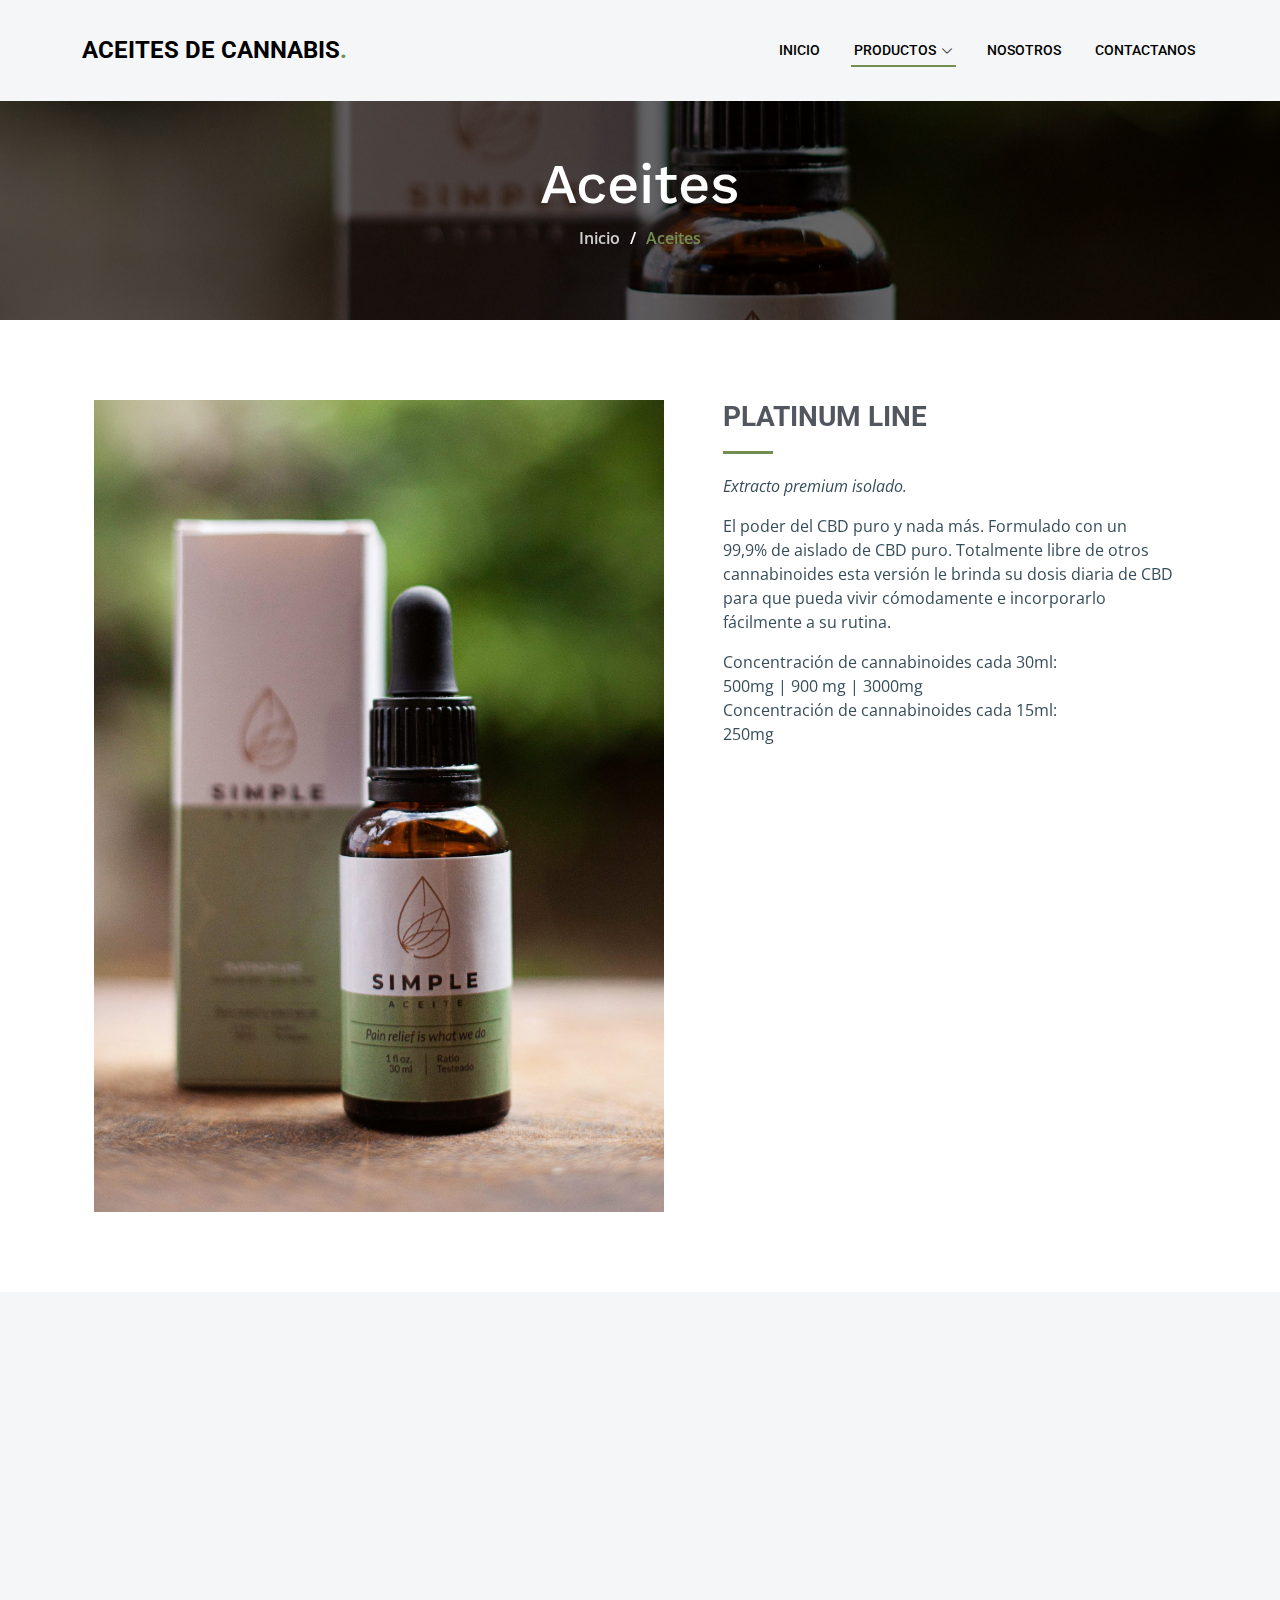
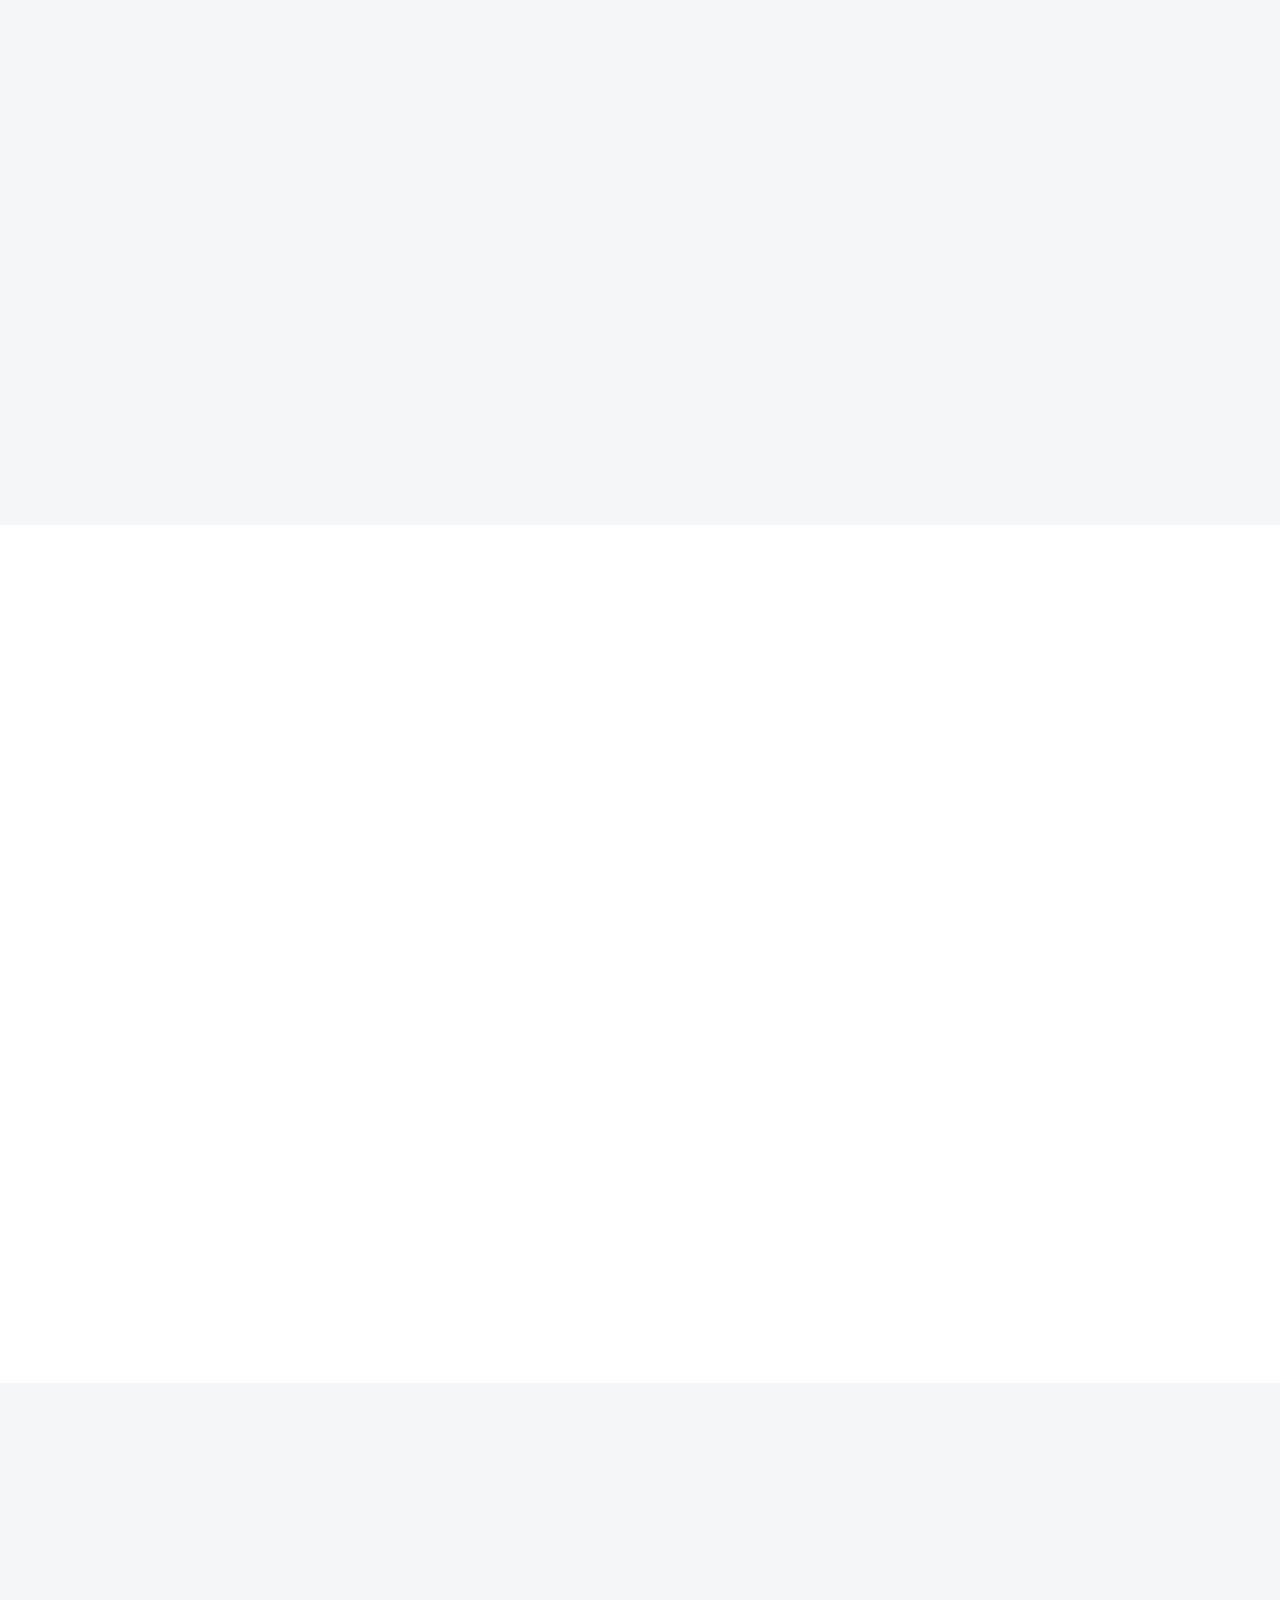
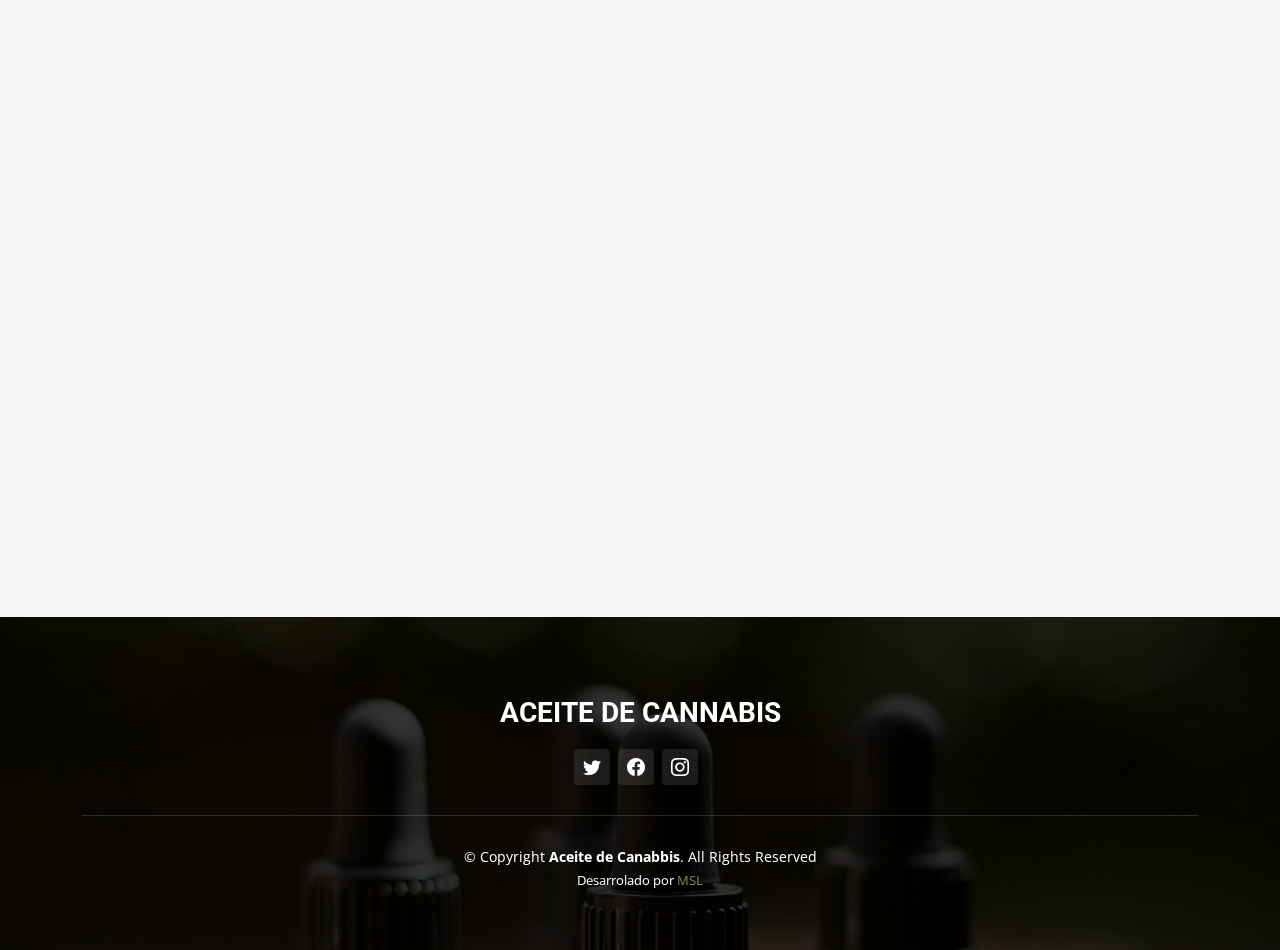
==== aceites.html @ d7fdf550 "3-2" ====
<!DOCTYPE html>
<html lang="en">

<head>
  <meta charset="utf-8">
  <meta content="width=device-width, initial-scale=1.0" name="viewport">

  <title>Productos - Aceites</title>
  <meta content="" name="description">
  <meta content="" name="keywords">

  <!-- Favicons -->
  <link href="assets/img/favicon.png" rel="icon">
  <link href="assets/img/apple-touch-icon.png" rel="apple-touch-icon">

  <!-- Google Fonts -->
  <link rel="preconnect" href="https://fonts.googleapis.com">
  <link rel="preconnect" href="https://fonts.gstatic.com" crossorigin>
  <link
    href="https://fonts.googleapis.com/css2?family=Open+Sans:ital,wght@0,300;0,400;0,500;0,600;0,700;1,300;1,400;1,600;1,700&family=Roboto:ital,wght@0,300;0,400;0,500;0,600;0,700;1,300;1,400;1,500;1,600;1,700&family=Work+Sans:ital,wght@0,300;0,400;0,500;0,600;0,700;1,300;1,400;1,500;1,600;1,700&display=swap"
    rel="stylesheet">

  <!-- Vendor CSS Files -->
  <link href="assets/vendor/bootstrap/css/bootstrap.min.css" rel="stylesheet">
  <link href="assets/vendor/bootstrap-icons/bootstrap-icons.css" rel="stylesheet">
  <link href="assets/vendor/fontawesome-free/css/all.min.css" rel="stylesheet">
  <link href="assets/vendor/aos/aos.css" rel="stylesheet">
  <link href="assets/vendor/glightbox/css/glightbox.min.css" rel="stylesheet">
  <link href="assets/vendor/swiper/swiper-bundle.min.css" rel="stylesheet">

  <!-- Template Main CSS File -->
  <link href="assets/css/main.css" rel="stylesheet">

  <!-- =======================================================
  * Template Name: UpConstruction - v1.3.0
  * Template URL: https://bootstrapmade.com/upconstruction-bootstrap-construction-website-template/
  * Author: BootstrapMade.com
  * License: https://bootstrapmade.com/license/
  ======================================================== -->
</head>

<body>

  <!-- ======= Header ======= -->
  <header id="header" class="header d-flex align-items-center">
    <div class="container-fluid container-xl d-flex align-items-center justify-content-between">

      <a href="index.html" class="logo d-flex align-items-center">
        <!-- Uncomment the line below if you also wish to use an image logo -->
        <!-- <img src="assets/img/logo.png" alt=""> -->
        <h1>ACEITES DE CANNABIS<span>.</span></h1>
      </a>

      <i class="mobile-nav-toggle mobile-nav-show bi bi-list"></i>
      <i class="mobile-nav-toggle mobile-nav-hide d-none bi bi-x"></i>
      <nav id="navbar" class="navbar">
        <ul>
          <li><a href="index.html">Inicio</a></li>
          <li class="dropdown"><a href="#" class="active"><span>Productos</span> <i class="bi bi-chevron-down dropdown-indicator"></i></a>
            <ul>
              <li><a href="aceites.html">Aceites</a></li>            
              <li><a href="balsamos.html">Bálsamos</a></li>
              <li><a href="cremas.html">Cremas</a></li>
              <li><a href="gomitas.html">Gomitas</a></li>
            </ul>
          </li>
          <li><a href="nosotros.html">Nosotros</a></li>
          <li><a href="contactanos.html">Contactanos</a></li>
          
        </ul>
      </nav><!-- .navbar -->

    </div>
  </header><!-- End Header -->

  <main id="main">

    <!-- ======= Breadcrumbs ======= -->
    <div class="breadcrumbs d-flex align-items-center" style="background-image: url('assets/img/productos/silver.jpg');">
      <div class="container position-relative d-flex flex-column align-items-center" data-aos="fade">

        <h2>Aceites</h2>
        <ol>
          <li><a href="index2.html">Inicio</a></li>
          <li>Aceites</li>
        </ol>

      </div>
    </div><!-- End Breadcrumbs -->



    <!-- ======= Alt Services Section ======= -->
    <section id="alt-services" class="alt-services">
      <div class="container" data-aos="fade-up">

        <div class="row justify-content-around gy-4">
          <div class="col-lg-6 img-bg" style="background-image: url(assets/img/productos/platinum.jpg);"
            data-aos="zoom-in" data-aos-delay="100"></div>

          <div class="col-lg-5 d-flex flex-column justify-content-center">
            <h3>PLATINUM LINE</h3>
            <p><i>Extracto premium isolado.</i></p>
            <p>El poder del CBD puro y nada más.
              Formulado con un 99,9% de aislado de CBD
              puro. Totalmente libre de otros cannabinoides
              esta versión le brinda su dosis diaria de CBD
              para que pueda vivir cómodamente e
              incorporarlo fácilmente a su rutina.</p>
            <p class="">Concentración de cannabinoides cada 30ml: <br>
              500mg | 900 mg | 3000mg <br>
              Concentración de cannabinoides cada 15ml: <br>
              250mg</p>

            <div class="icon-box d-flex position-relative" data-aos="fade-up" data-aos-delay="100">
              <i class="fa-solid fa-check"></i>
              <div>
                <h4 class="pt-3">Ayuda a tratar epilepsia refractaria.</h4>
              </div>
            </div><!-- End Icon Box -->

            <div class="icon-box d-flex position-relative" data-aos="fade-up" data-aos-delay="100">
              <i class="fa-solid fa-check"></i>
              <div>
                <h4 class="pt-3">Anticonvulsivo.</h4>
              </div>
            </div><!-- End Icon Box -->

            <div class="icon-box d-flex position-relative" data-aos="fade-up" data-aos-delay="100">
              <i class="fa-solid fa-check"></i>
              <div>
                <h4 class="pt-3">Alivia estrés / ansiedad.</h4>
              </div>
            </div><!-- End Icon Box -->

            <div class="icon-box d-flex position-relative" data-aos="fade-up" data-aos-delay="100">
              <i class="fa-solid fa-check"></i>
              <div>
                <h4 class="pt-3">Antiinflamatorio.</h4>
              </div>
            </div><!-- End Icon Box -->

            <div class="icon-box d-flex position-relative" data-aos="fade-up" data-aos-delay="100">
              <i class="fa-solid fa-check"></i>
              <div>
                <h4 class="pt-3">Estabiliza ciclos de sueño saludable.</h4>
              </div>
            </div><!-- End Icon Box -->

          </div>
        </div>

      </div>
    </section>
    <!-- End Alt Services Section -->


    <!-- ======= Alt Services Section 2 ======= -->
    <section id="alt-services-2" class="alt-services section-bg">
      <div class="container" data-aos="fade-up">

        <div class="row justify-content-around gy-4">
          <div class="col-lg-5 d-flex flex-column justify-content-center">
            <h3>SILVER LINE</h3>
            <p><i>Full Spectrum.</i></p>
            <p>Una mezcla de terpenos y cannabinoides
              que juntos, logran un efecto calmante
              y equilibrado tanto para el cuerpo
              como para la mente.</p>

            <p>
              Concentración de cannabinoides cada 30ml: <br>
              500mg | 900mg <br>
              Concentración de cannabinoides cada 15ml: <br>
              250mg
            </p>

            <div class="icon-box d-flex position-relative" data-aos="fade-up" data-aos-delay="100">
              <i class="fa-solid fa-check"></i>
              <div>
                <h4 class="pt-3">Alivia estrés/ansiedad.</h4>
              </div>
            </div><!-- End Icon Box -->

            <div class="icon-box d-flex position-relative" data-aos="fade-up" data-aos-delay="100">
              <i class="fa-solid fa-check"></i>
              <div>
                <h4 class="pt-3">Alivia dolencias menores.</h4>
              </div>
            </div><!-- End Icon Box -->

            <div class="icon-box d-flex position-relative" data-aos="fade-up" data-aos-delay="100">
              <i class="fa-solid fa-check"></i>
              <div>
                <h4 class="pt-3">Antiinflamatorio.</h4>
              </div>
            </div><!-- End Icon Box -->

            <div class="icon-box d-flex position-relative" data-aos="fade-up" data-aos-delay="100">
              <i class="fa-solid fa-check"></i>
              <div>
                <h4 class="pt-3">Regulariza ciclos de sueño.</h4>
              </div>
            </div><!-- End Icon Box -->
          </div>
          <div class="col-lg-6 img-bg" style="background-image: url(assets/img/productos/silver.jpg);"
            data-aos="zoom-in" data-aos-delay="100"></div>
        </div>

      </div>
    </section><!-- End Alt Services Section 2 -->

        <!-- ======= Alt Services Section 3 ======= -->
        <section id="alt-services" class="alt-services">
          <div class="container" data-aos="fade-up">
    
            <div class="row justify-content-around gy-4">
              <div class="col-lg-6 img-bg" style="background-image: url(assets/img/productos/golden.jpg);"
                data-aos="zoom-in" data-aos-delay="100"></div>
    
              <div class="col-lg-5 d-flex flex-column justify-content-center">
                <h3>GOLDEN LINE</h3>
                <p><i>Full Spectrum - Efecto séquito.</i></p>
                <p>Es la combinación perfecta de fitocannabinoides,
                  terpenos y flavonoides obtenidos de los mejores
                  especímenes de nuestra colección de plantas.
                  El efecto séquito es excelente para tratar
                  el más amplio espectro de patologías</p>
                <p class="">Concentración de cannabinoides cada 30ml: <br>
                  500mg | 900mg <br>
                  Concentración de cannabinoides cada 15ml: <br>
                  250mg </p>
    
                <div class="icon-box d-flex position-relative" data-aos="fade-up" data-aos-delay="100">
                  <i class="fa-solid fa-check"></i>
                  <div>
                    <h4 class="pt-3">Colabora con la salud del sistema nervioso.</h4>
                  </div>
                </div><!-- End Icon Box -->
    
                <div class="icon-box d-flex position-relative" data-aos="fade-up" data-aos-delay="100">
                  <i class="fa-solid fa-check"></i>
                  <div>
                    <h4 class="pt-3">Concilia y perpetua el sueño.</h4>
                  </div>
                </div><!-- End Icon Box -->
    
                <div class="icon-box d-flex position-relative" data-aos="fade-up" data-aos-delay="100">
                  <i class="fa-solid fa-check"></i>
                  <div>
                    <h4 class="pt-3">Alivia dolores intensos/fibromialgia.</h4>
                  </div>
                </div><!-- End Icon Box -->
    
                <div class="icon-box d-flex position-relative" data-aos="fade-up" data-aos-delay="100">
                  <i class="fa-solid fa-check"></i>
                  <div>
                    <h4 class="pt-3">Estimula el bienestar general.</h4>
                  </div>
                </div><!-- End Icon Box -->
        
              </div>
            </div>
    
          </div>
        </section>
        <!-- End Alt Services Section 3 -->

           <!-- ======= Alt Services Section 4 ======= -->
    <section id="alt-services-2" class="alt-services section-bg">
      <div class="container" data-aos="fade-up">

        <div class="row justify-content-around gy-4">
          <div class="col-lg-5 d-flex flex-column justify-content-center">
            <h3>GREEN LINE</h3>
            <p><i>Full Spectrum.</i></p>
            <p>Una mezcla de terpenos y cannabinoides
              que juntos, logran un efecto calmante
              y equilibrado tanto para el cuerpo
              como para la mente.</p>

            <p>
              Concentración de cannabinoides cada 30ml: <br>
              500mg | 900mg <br>
              Concentración de cannabinoides cada 15ml: <br>
              250mg 
            </p>

            <div class="icon-box d-flex position-relative" data-aos="fade-up" data-aos-delay="100">
              <i class="fa-solid fa-check"></i>
              <div>
                <h4 class="pt-3">Alivia dolores intensos/fibromialgia.</h4>
              </div>
            </div><!-- End Icon Box -->

            <div class="icon-box d-flex position-relative" data-aos="fade-up" data-aos-delay="100">
              <i class="fa-solid fa-check"></i>
              <div>
                <h4 class="pt-3">Ayuda a conciliar el sueño.</h4>
              </div>
            </div><!-- End Icon Box -->

            <div class="icon-box d-flex position-relative" data-aos="fade-up" data-aos-delay="100">
              <i class="fa-solid fa-check"></i>
              <div>
                <h4 class="pt-3">Estimula el apetito.</h4>
              </div>
            </div><!-- End Icon Box -->

            <div class="icon-box d-flex position-relative" data-aos="fade-up" data-aos-delay="100">
              <i class="fa-solid fa-check"></i>
              <div>
                <h4 class="pt-3">Combate las náuseas.</h4>
              </div>
            </div><!-- End Icon Box -->
          </div>
          <div class="col-lg-6 img-bg" style="background-image: url(assets/img/productos/silver.jpg);"
            data-aos="zoom-in" data-aos-delay="100"></div>
        </div>

      </div>
    </section><!-- End Alt Services Section 2 -->




  </main><!-- End #main -->

  <!-- ======= Footer ======= -->
  <footer id="footer" class="footer">

    <div class="footer-content position-relative">
      <div class="container">
        <div class="row">
            <div class="col-lg-4 col-md-6"></div>
            
          <div class="col-lg-4 col-md-6">
            <div class="footer-info text-center">
              <h3>ACEITE DE CANNABIS</h3>
              <div class="social-links d-flex mt-3 justify-content-center">
                <a href="#" class="d-flex align-items-center justify-content-center"><i class="bi bi-twitter"></i></a>
                <a href="#" class="d-flex align-items-center justify-content-center"><i class="bi bi-facebook"></i></a>
                <a href="#" class="d-flex align-items-center justify-content-center"><i class="bi bi-instagram"></i></a>
              </div>
            </div>
          </div><!-- End footer info column-->
            <div class="col-lg-4 col-md-6"></div>
        </div>
      </div>
    </div>

    <div class="footer-legal text-center position-relative">
      <div class="container">
        <div class="copyright">
          &copy; Copyright <strong><span>Aceite de Canabbis</span></strong>. All Rights Reserved
        </div>
        <div class="credits">
          Desarrolado por <a href="">MSL</a>
        </div>
      </div>
    </div>

  </footer>
  <!-- End Footer -->

  <a href="#" class="scroll-top d-flex align-items-center justify-content-center"><i
      class="bi bi-arrow-up-short"></i></a>

  <div id="preloader"></div>

  <!-- Vendor JS Files -->
  <script src="assets/vendor/bootstrap/js/bootstrap.bundle.min.js"></script>
  <script src="assets/vendor/aos/aos.js"></script>
  <script src="assets/vendor/glightbox/js/glightbox.min.js"></script>
  <script src="assets/vendor/isotope-layout/isotope.pkgd.min.js"></script>
  <script src="assets/vendor/swiper/swiper-bundle.min.js"></script>
  <script src="assets/vendor/purecounter/purecounter_vanilla.js"></script>
  <script src="assets/vendor/php-email-form/validate.js"></script>

  <!-- Template Main JS File -->
  <script src="assets/js/main.js"></script>

</body>

</html>
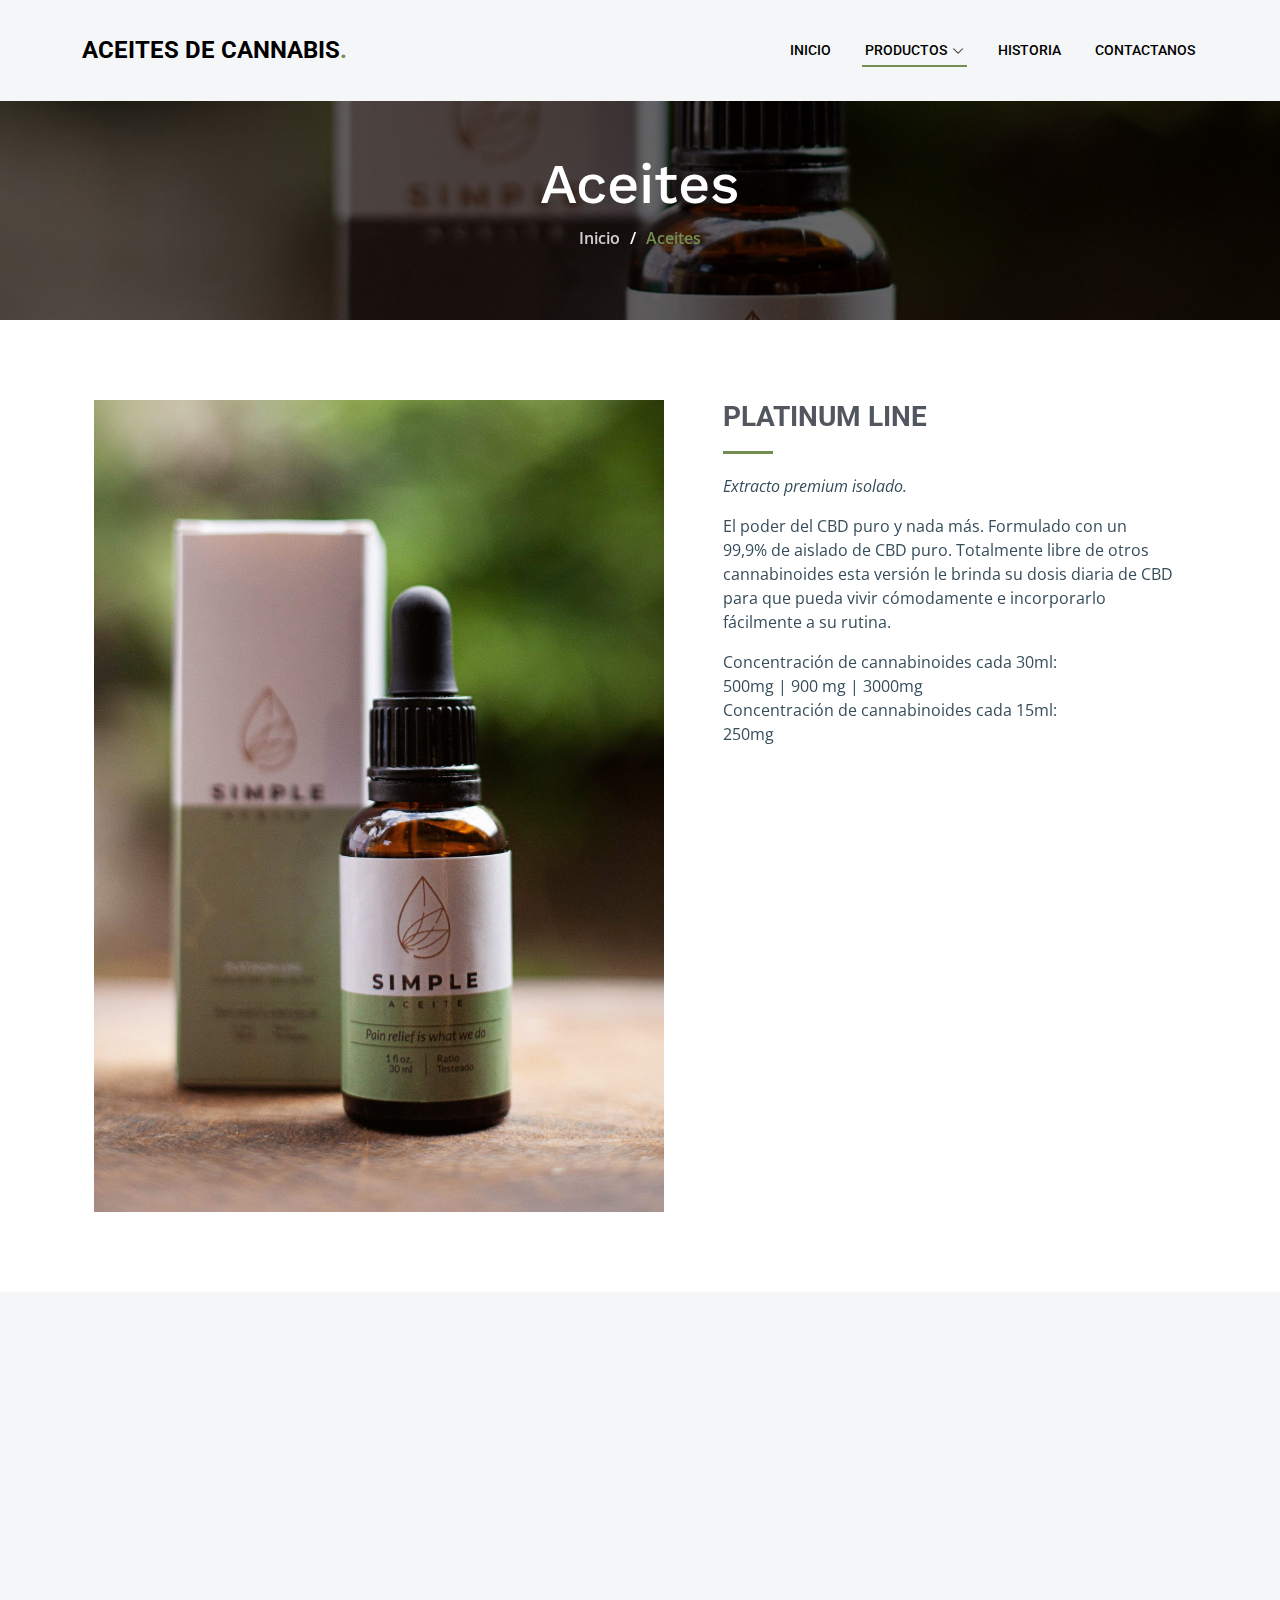
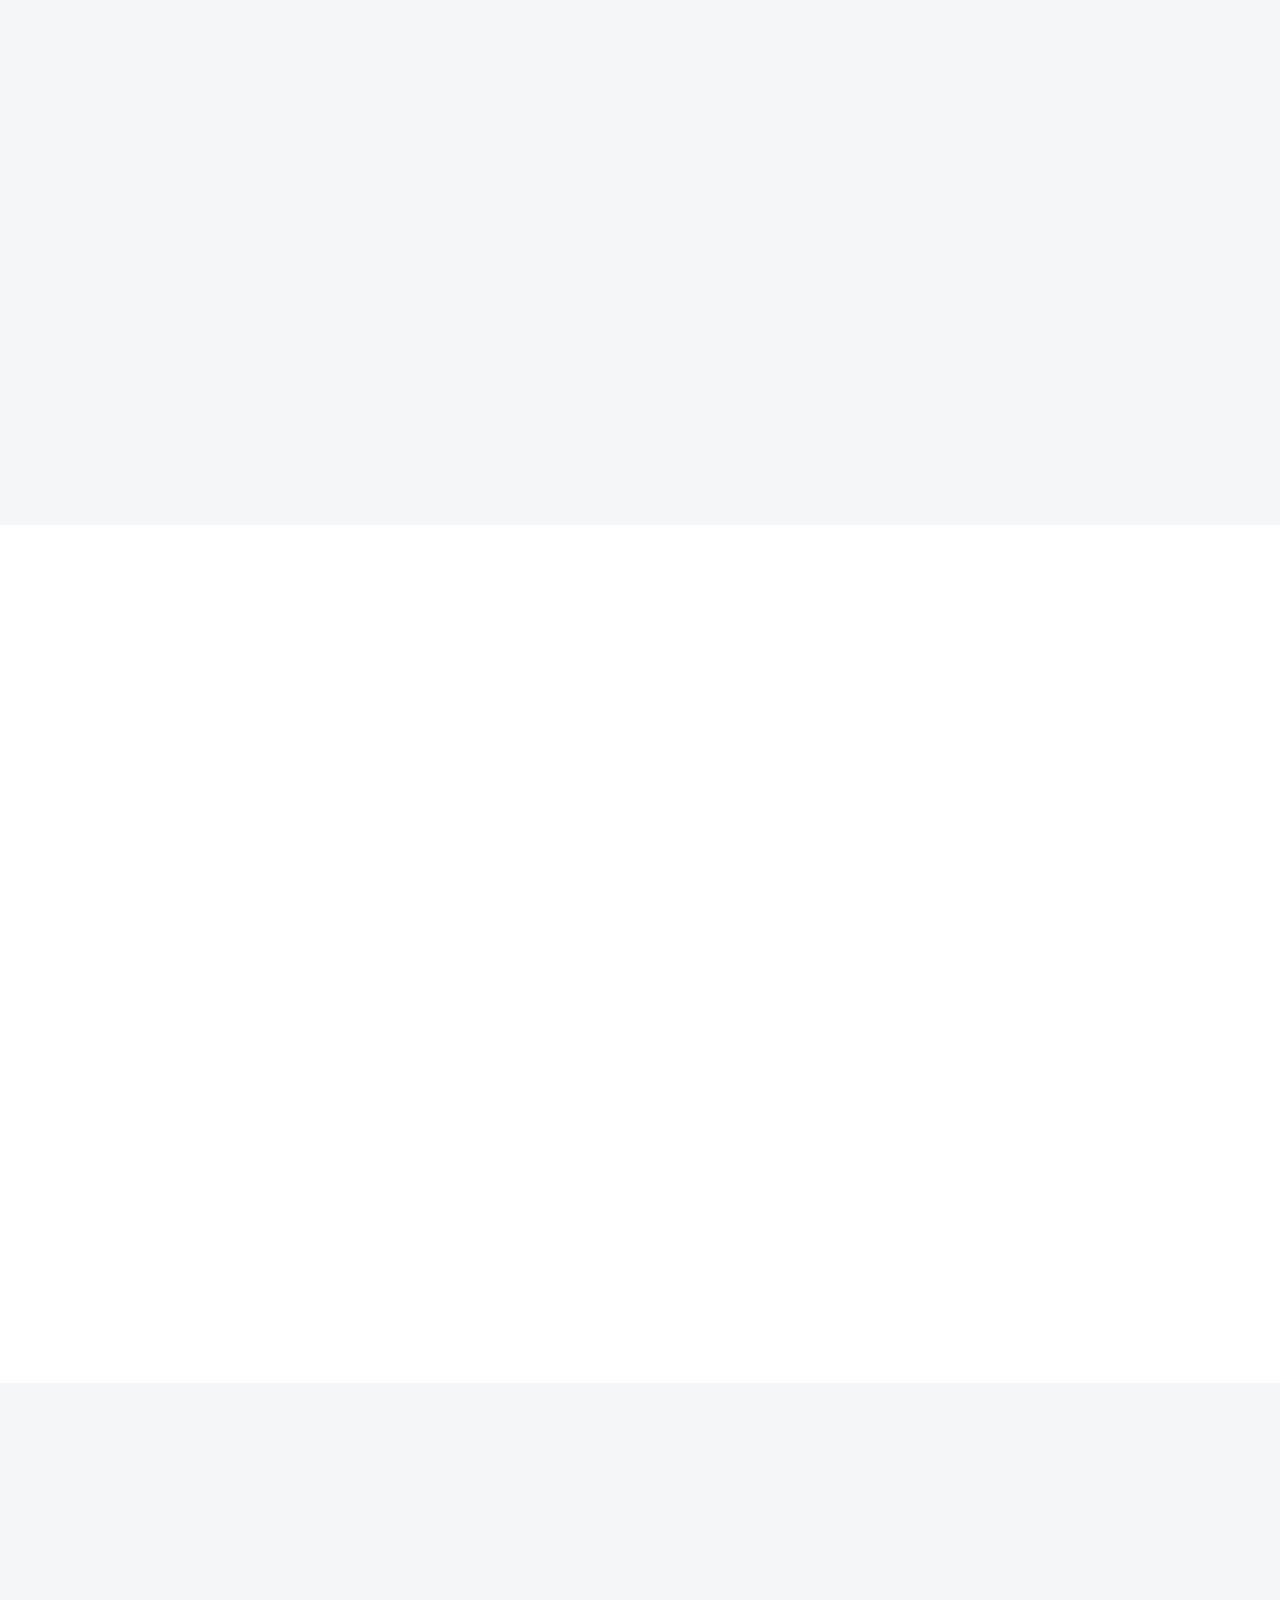
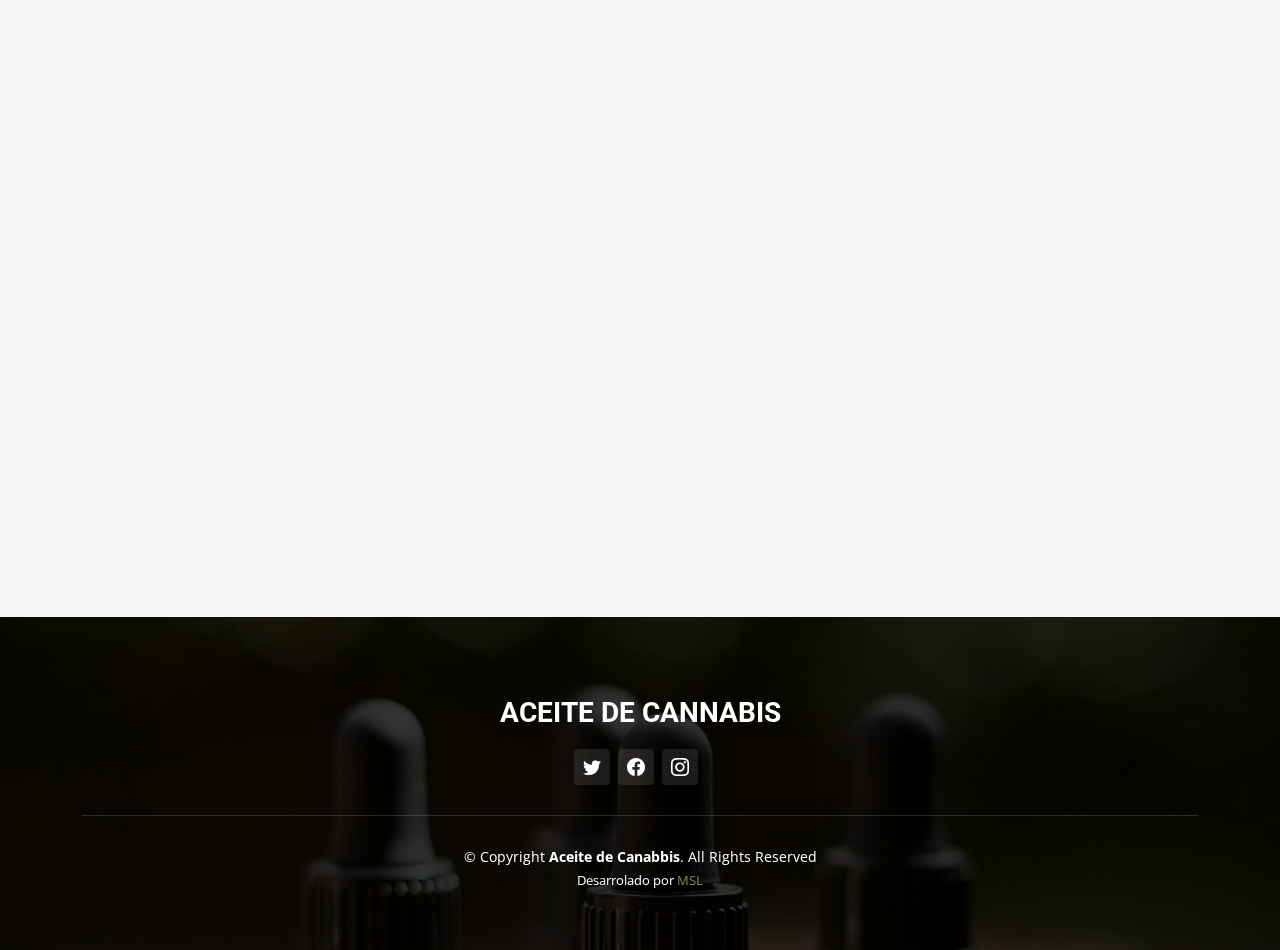
==== commit be17a32a: "f" ====
--- a/aceites.html
+++ b/aceites.html
@@ -64,7 +64,7 @@
               <li><a href="gomitas.html">Gomitas</a></li>
             </ul>
           </li>
-          <li><a href="nosotros.html">Nosotros</a></li>
+          <li><a href="historia.html">Historia</a></li>
           <li><a href="contactanos.html">Contactanos</a></li>
           
         </ul>
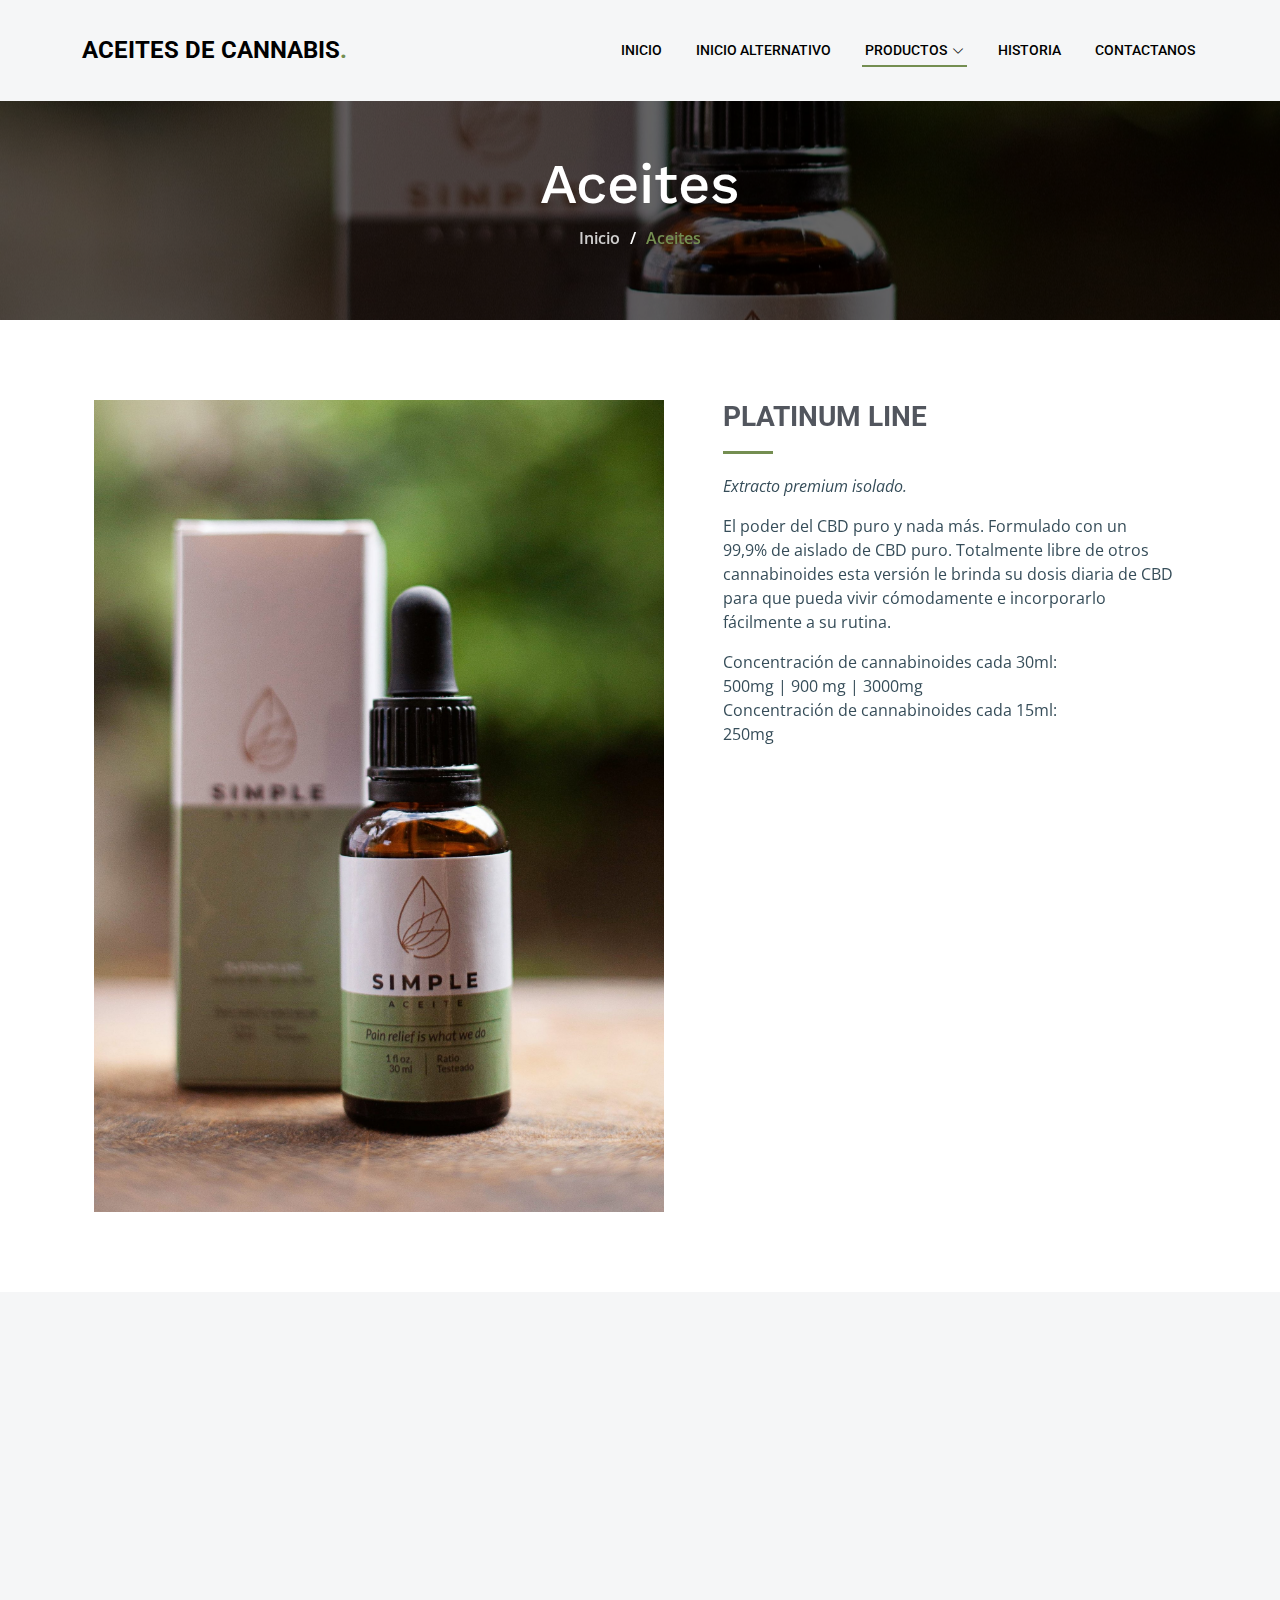
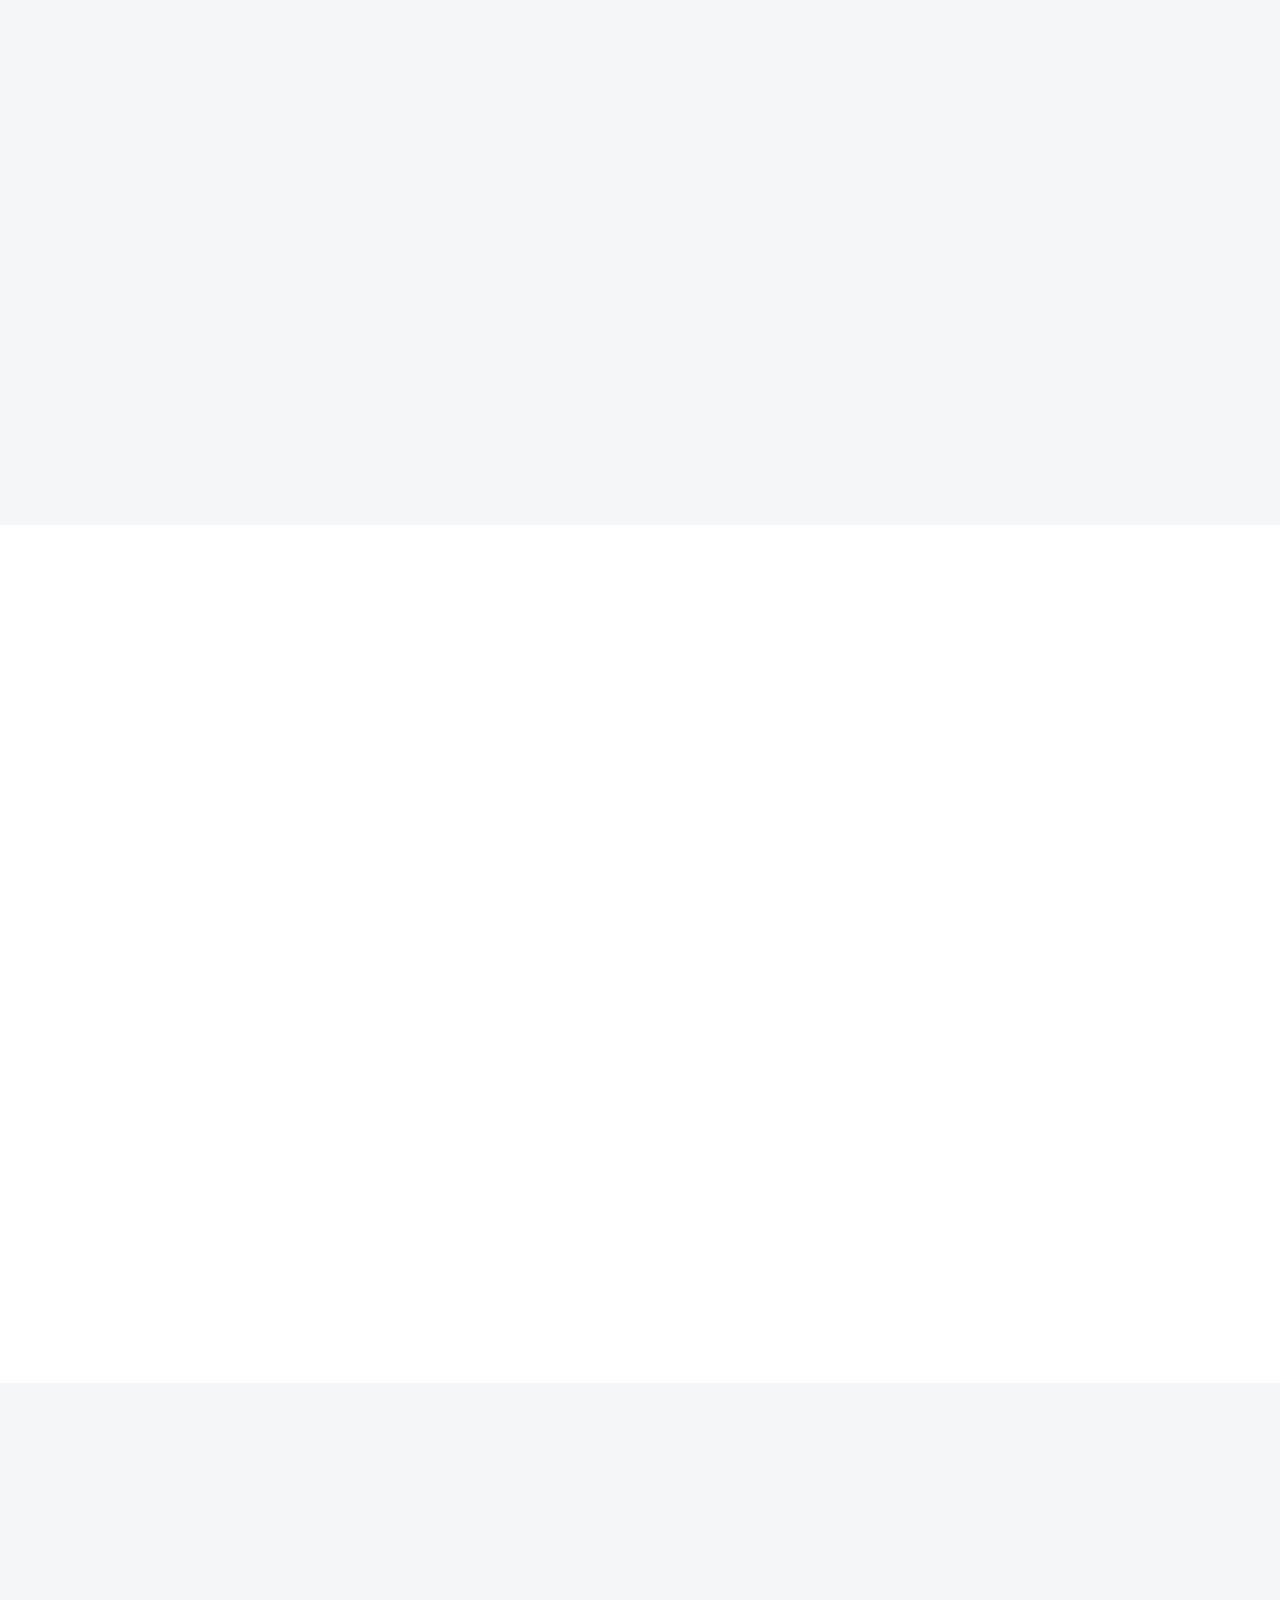
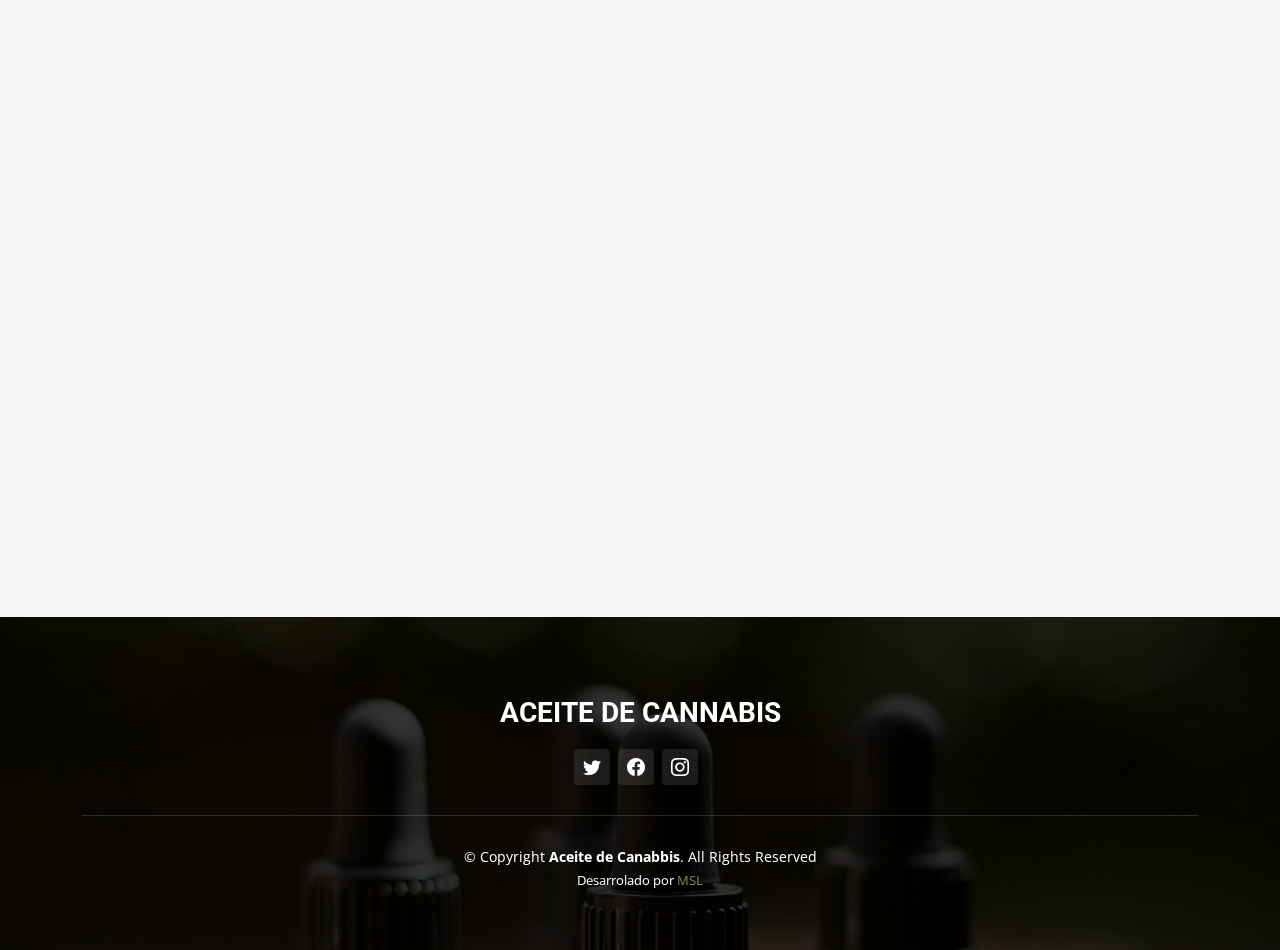
==== commit 0b05f6ed: "f" ====
--- a/aceites.html
+++ b/aceites.html
@@ -56,6 +56,7 @@
       <nav id="navbar" class="navbar">
         <ul>
           <li><a href="index.html">Inicio</a></li>
+          <li><a href="index2.html">Inicio Alternativo</a></li>
           <li class="dropdown"><a href="#" class="active"><span>Productos</span> <i class="bi bi-chevron-down dropdown-indicator"></i></a>
             <ul>
               <li><a href="aceites.html">Aceites</a></li>            
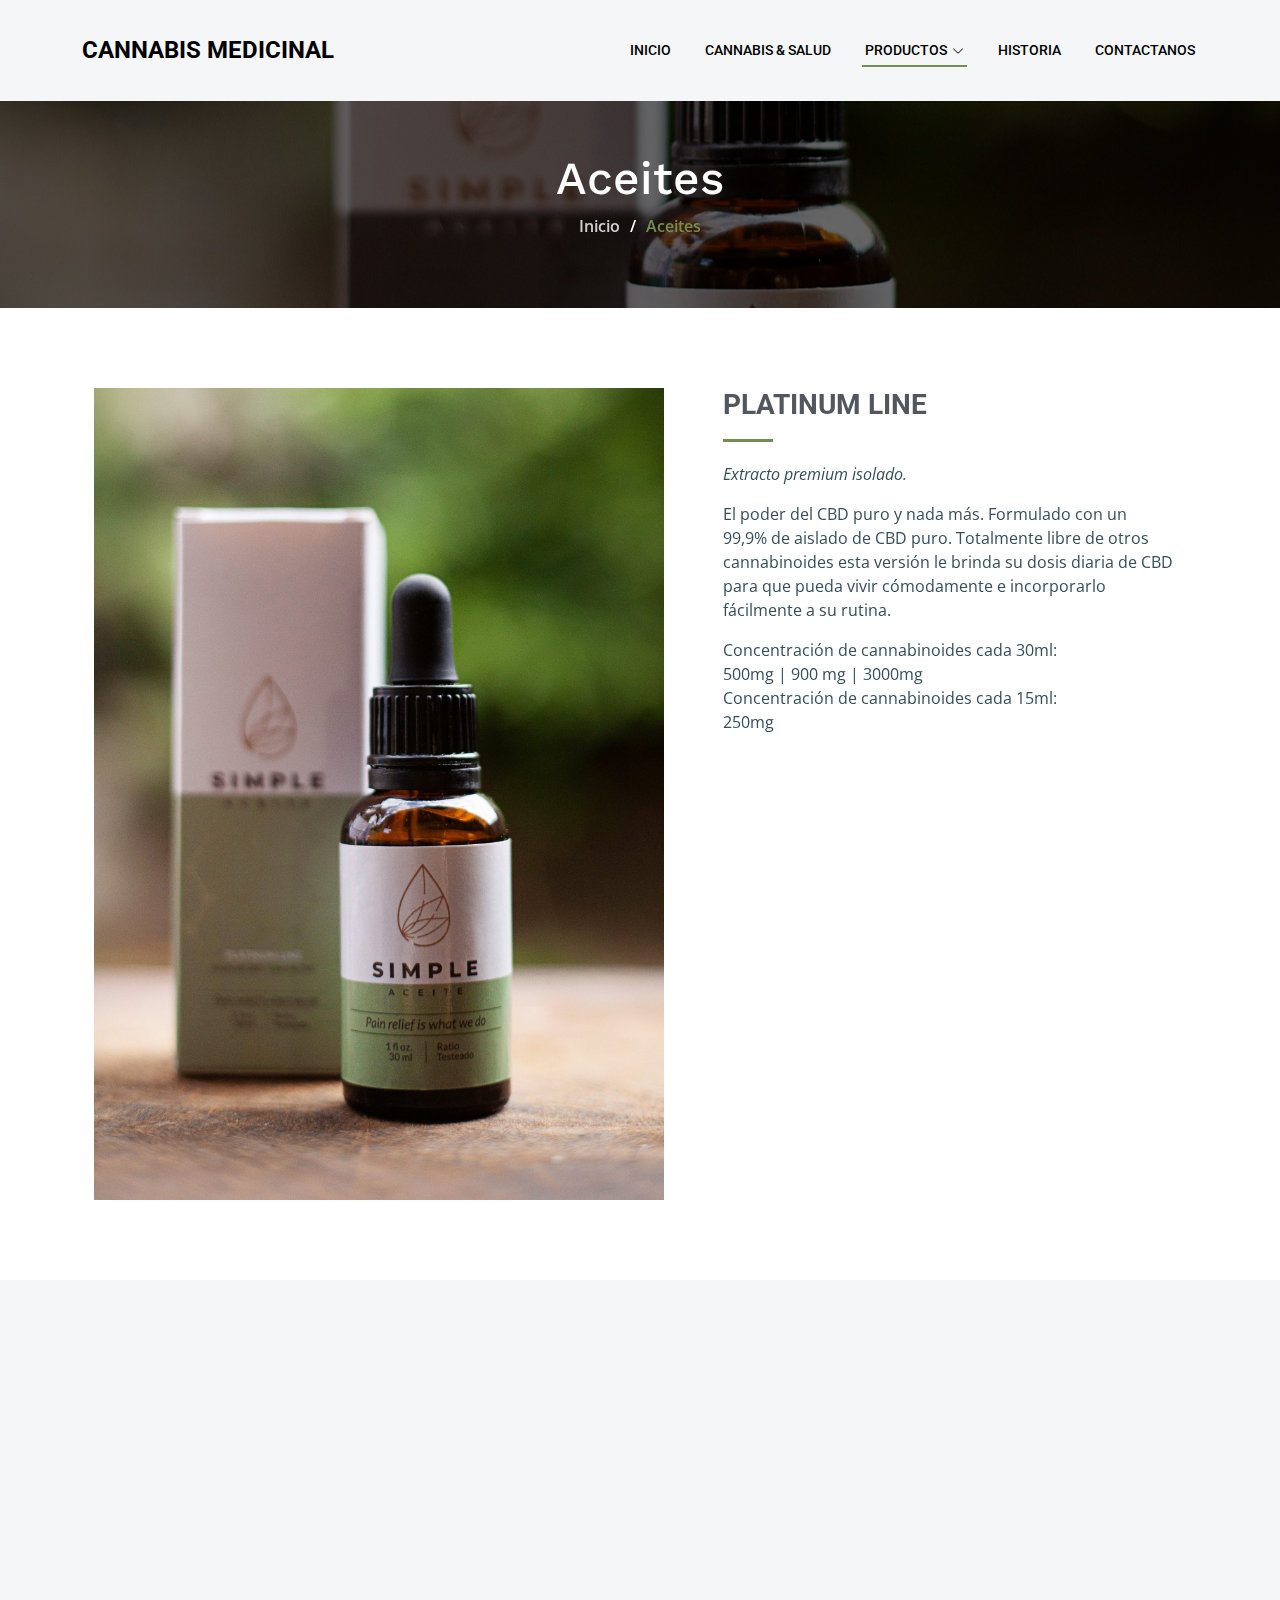
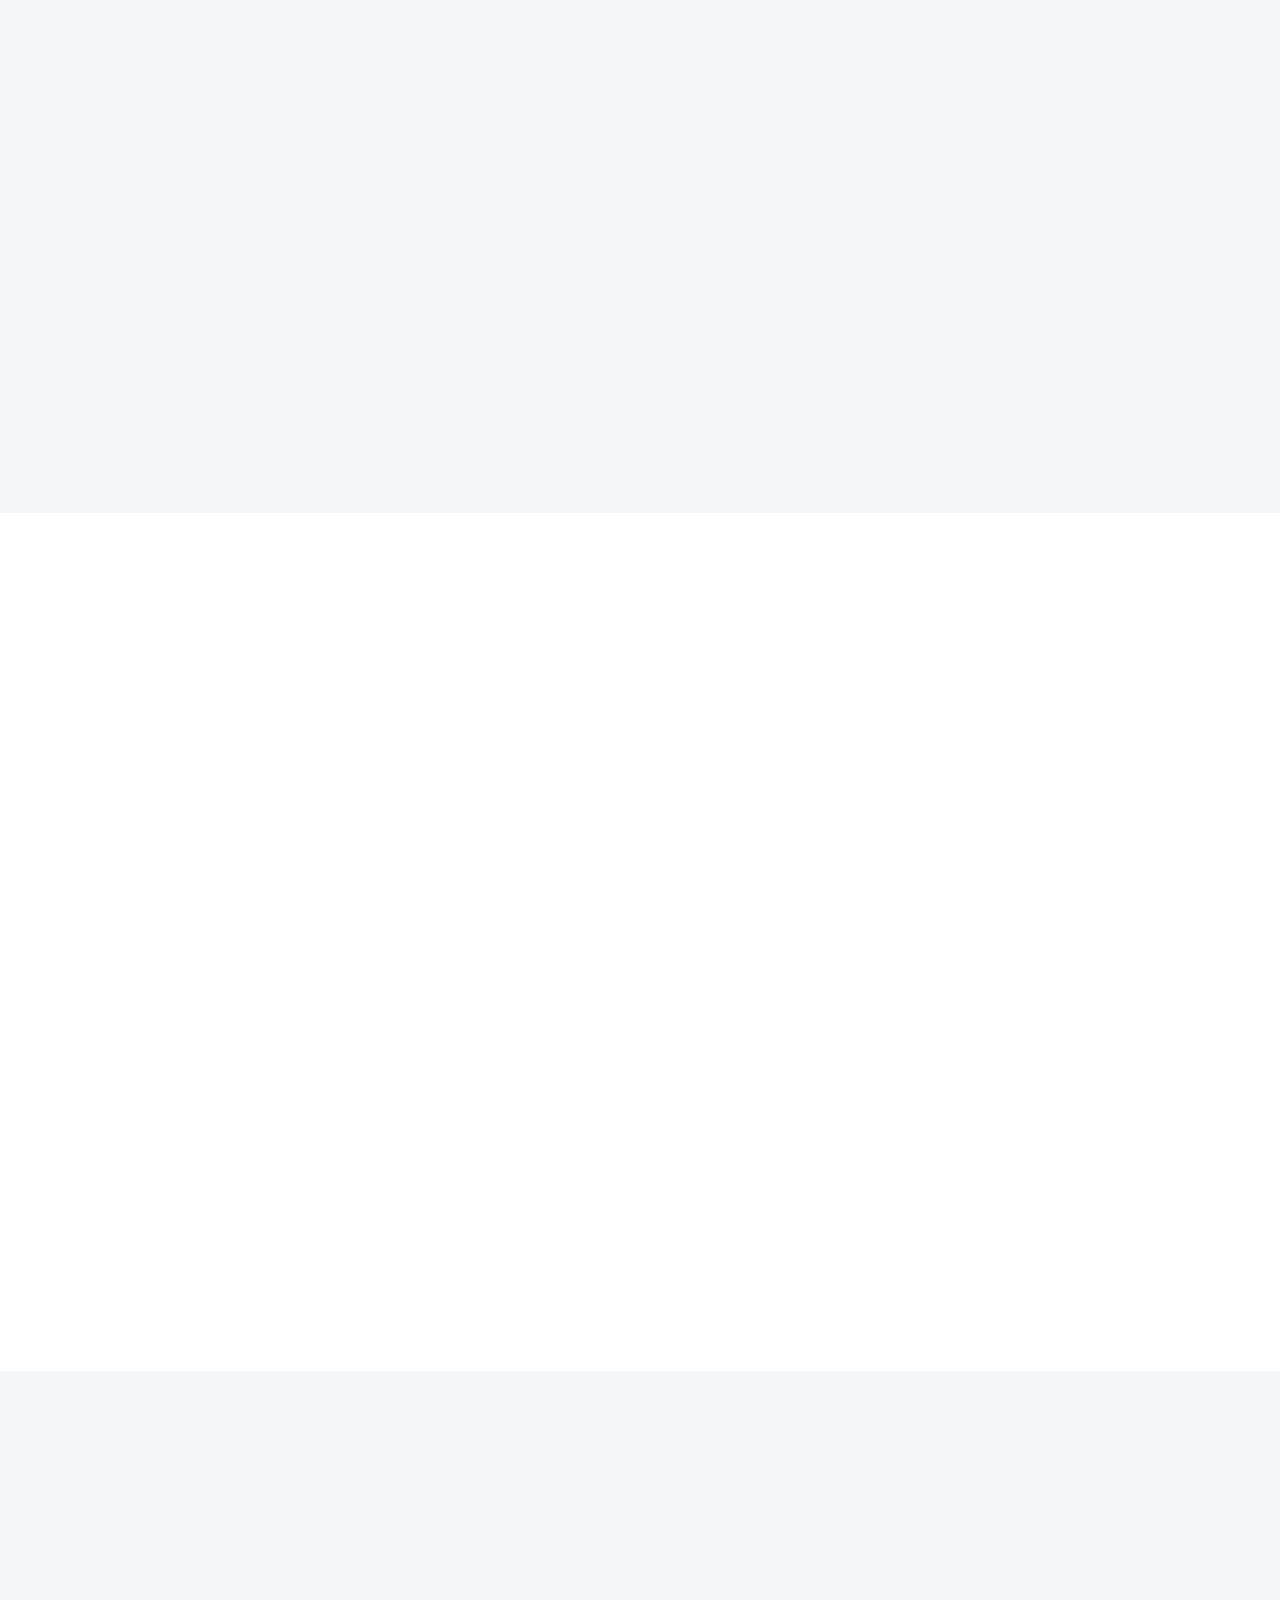
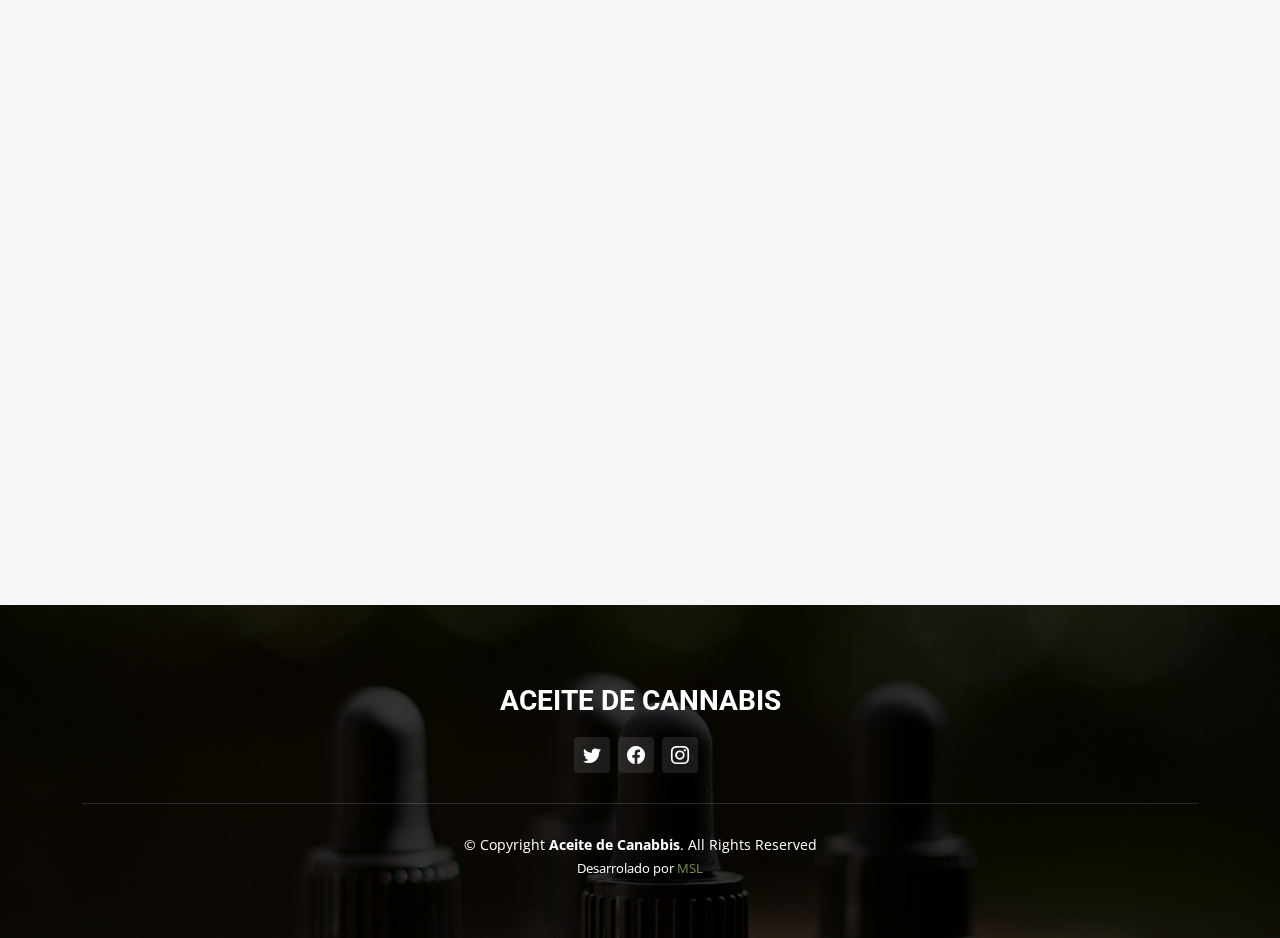
==== commit b4c2acf1: "m" ====
--- a/aceites.html
+++ b/aceites.html
@@ -48,7 +48,7 @@
       <a href="index.html" class="logo d-flex align-items-center">
         <!-- Uncomment the line below if you also wish to use an image logo -->
         <!-- <img src="assets/img/logo.png" alt=""> -->
-        <h1>ACEITES DE CANNABIS<span>.</span></h1>
+        <h1>CANNABIS MEDICINAL</h1>
       </a>
 
       <i class="mobile-nav-toggle mobile-nav-show bi bi-list"></i>
@@ -56,7 +56,7 @@
       <nav id="navbar" class="navbar">
         <ul>
           <li><a href="index.html">Inicio</a></li>
-          <li><a href="index2.html">Inicio Alternativo</a></li>
+          <li><a href="cannabis-salud.html" >Cannabis & Salud</a></li>    
           <li class="dropdown"><a href="#" class="active"><span>Productos</span> <i class="bi bi-chevron-down dropdown-indicator"></i></a>
             <ul>
               <li><a href="aceites.html">Aceites</a></li>            
--- a/assets/css/main.css
+++ b/assets/css/main.css
@@ -56,6 +56,13 @@
   font-family: var(--font-primary);
 }
 
+.t1{
+  font-family: var(--font-primary);
+}
+.p1{
+  font-family: var(--font-default);
+}
+
 /*--------------------------------------------------------------
 # Sections & Section Header
 --------------------------------------------------------------*/
@@ -127,7 +134,7 @@
 }
 
 .breadcrumbs h2 {
-  font-size: 56px;
+  font-size: 46px;
   font-weight: 500;
   color: #fff;
   font-family: var(--font-secondary);
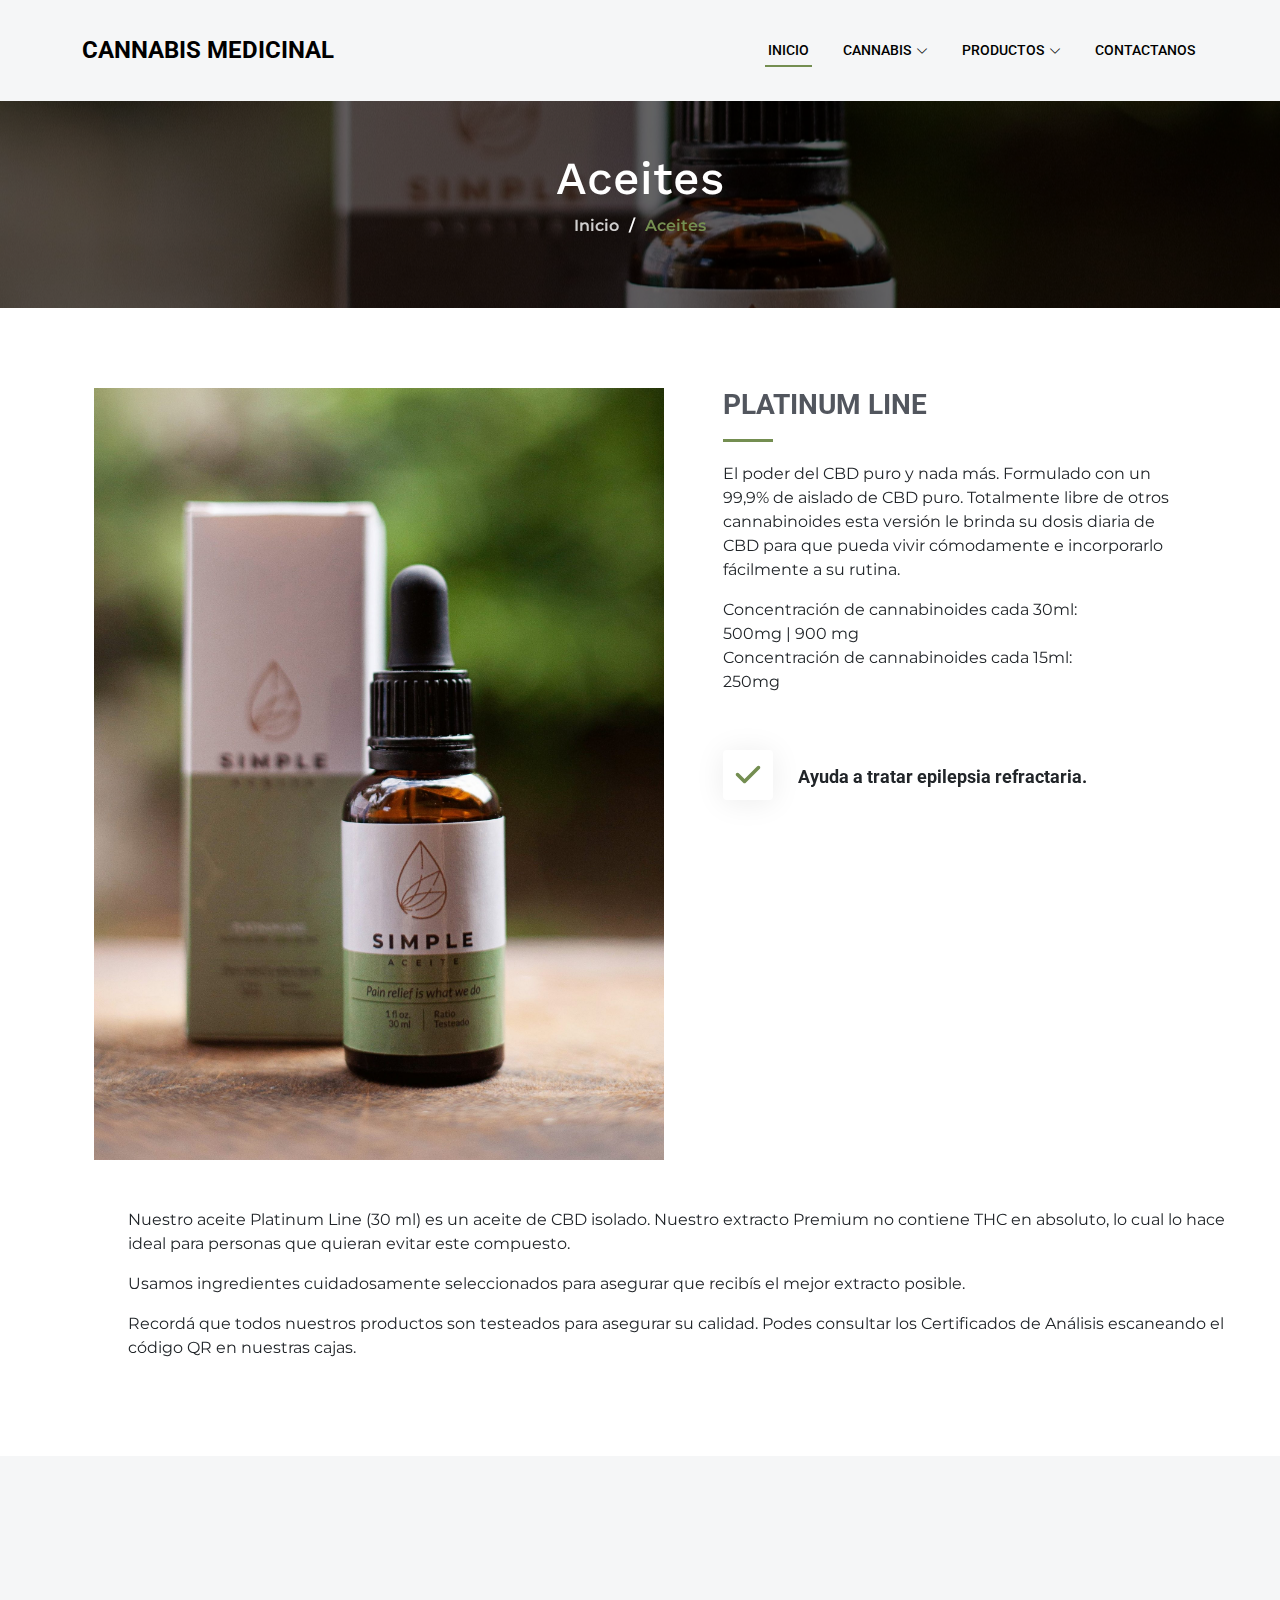
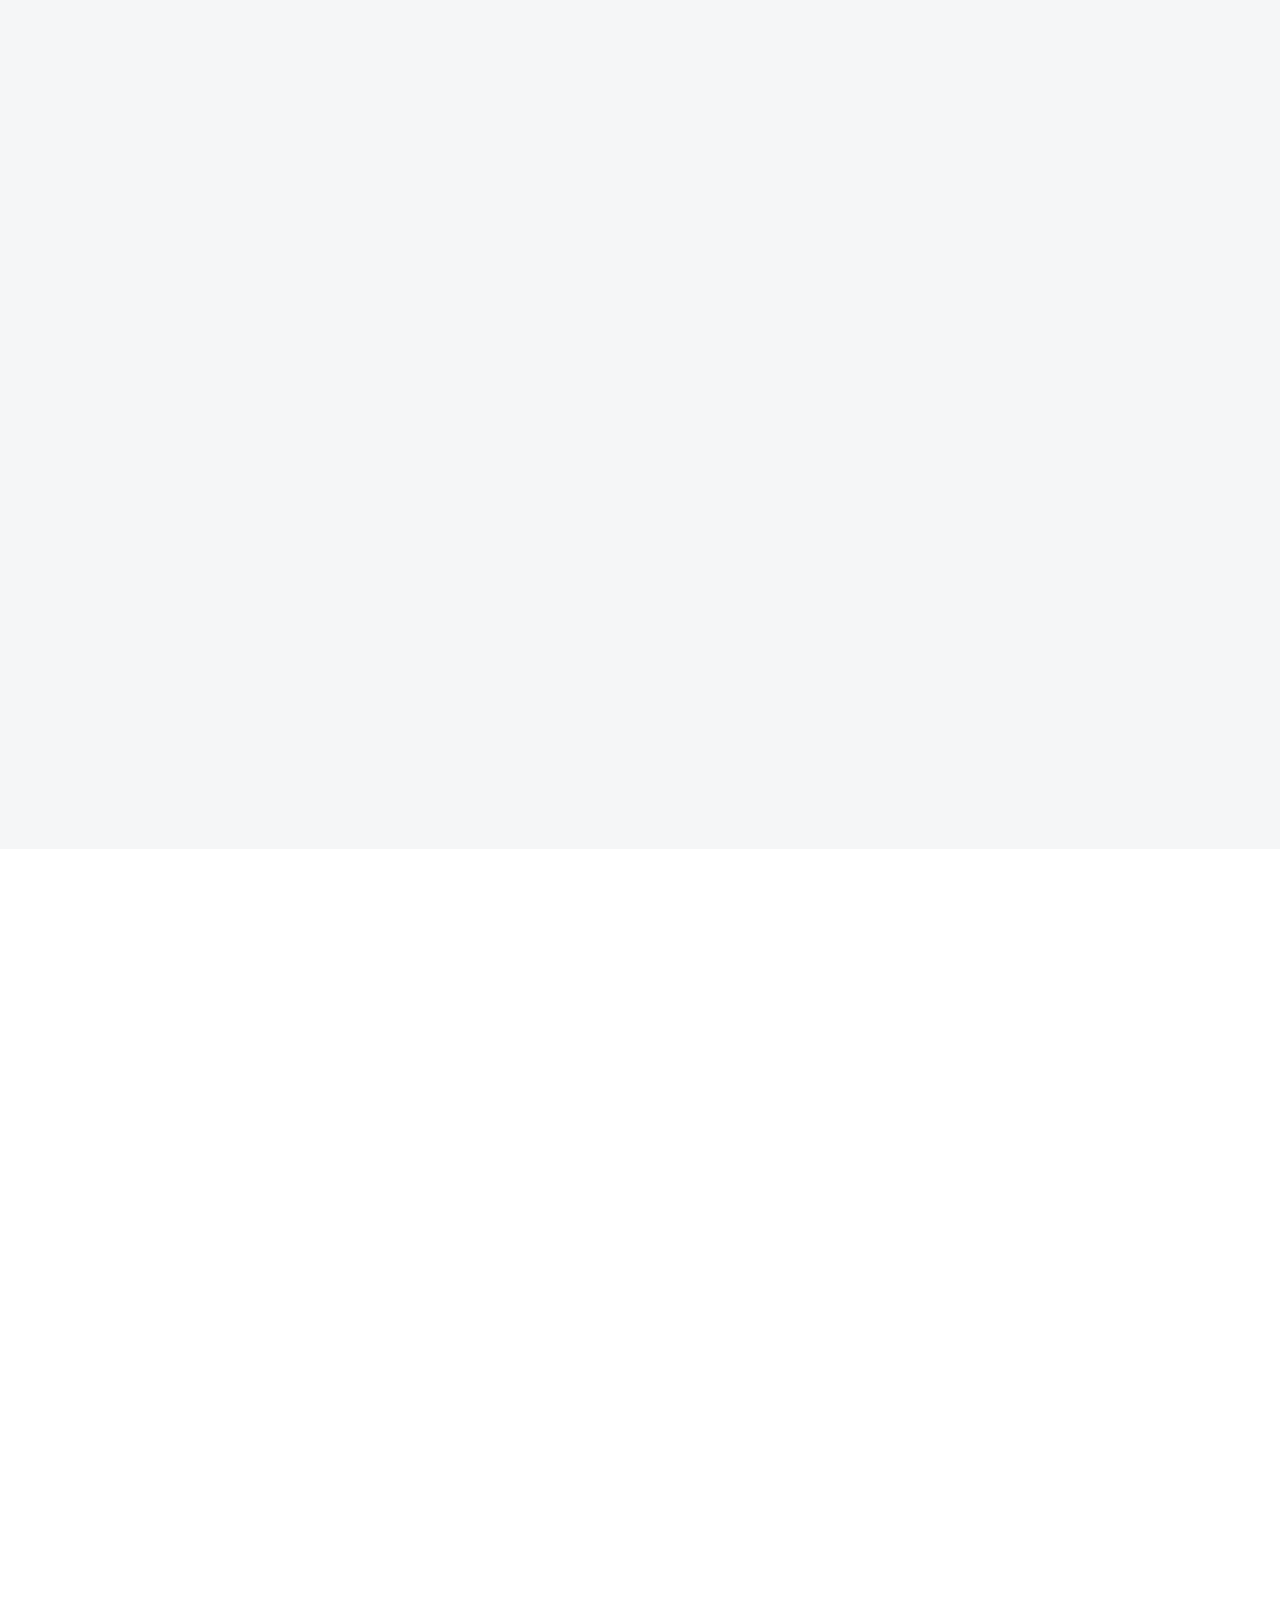
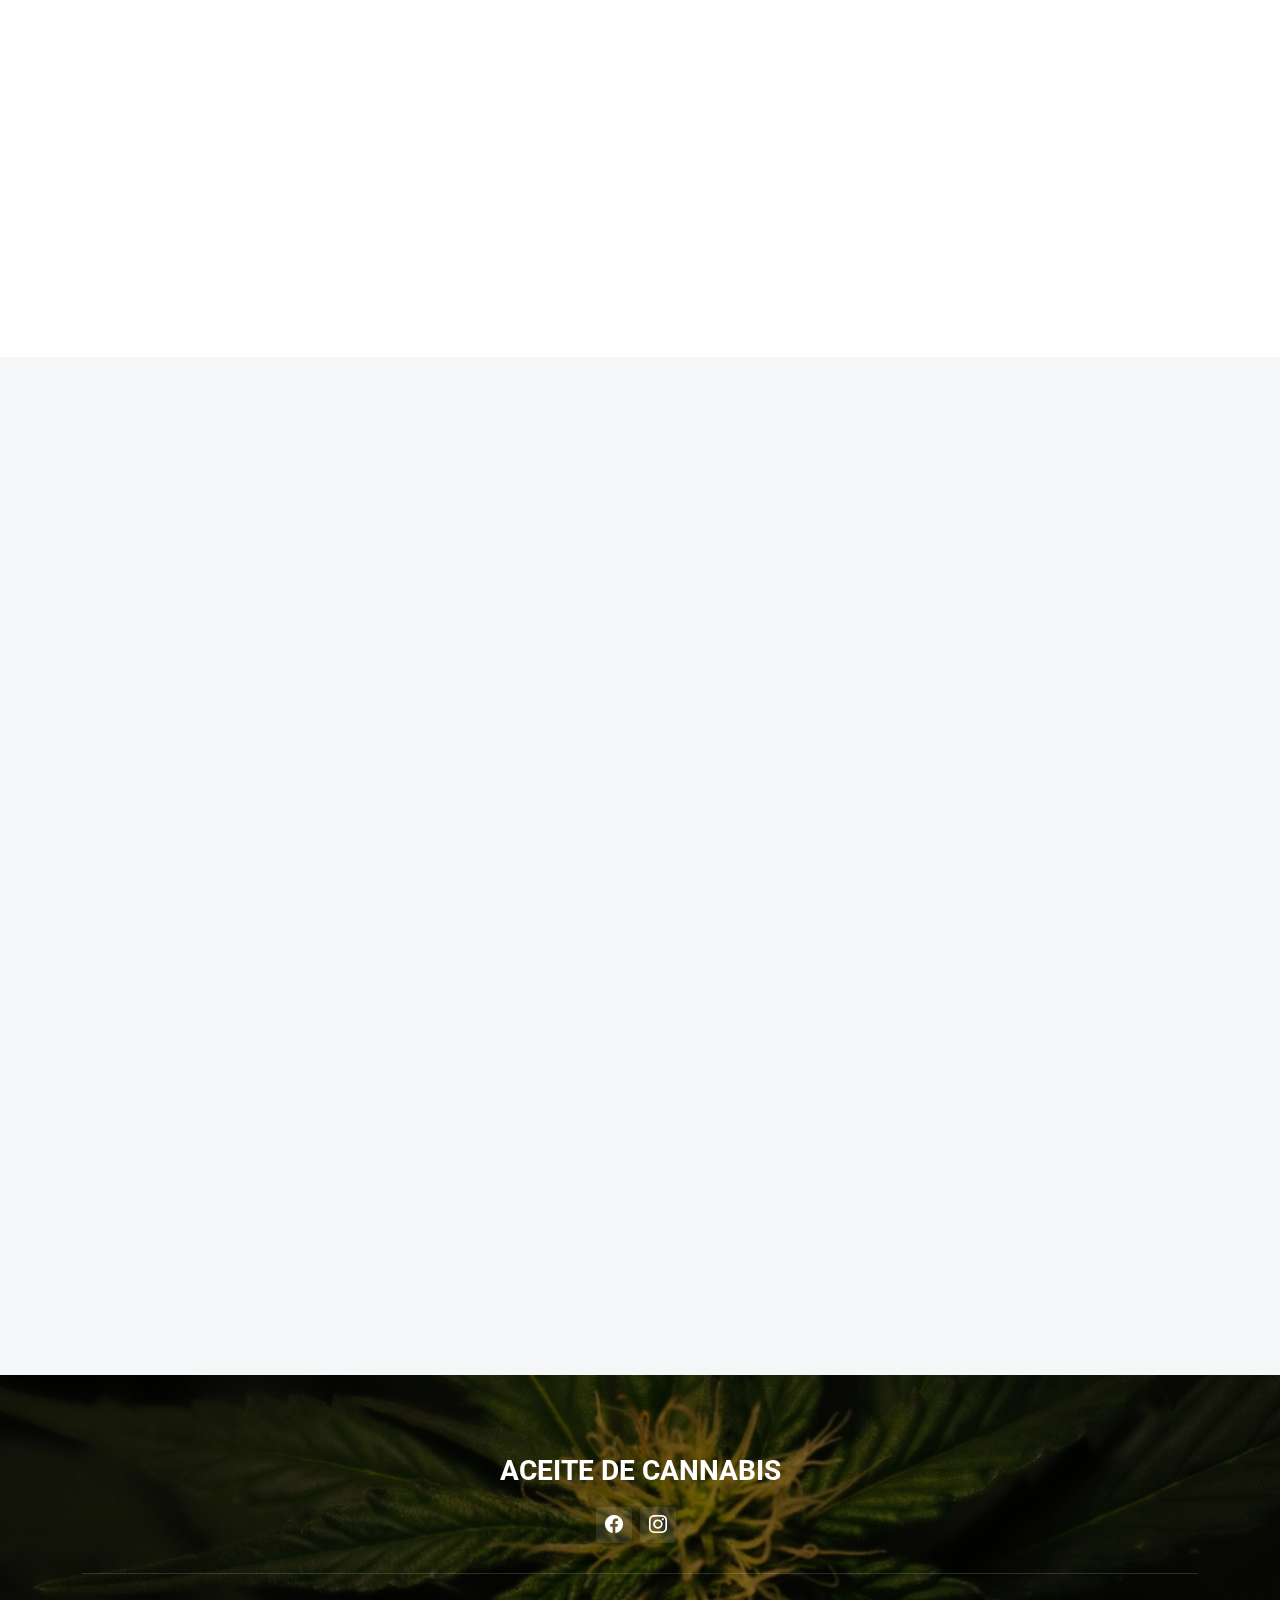
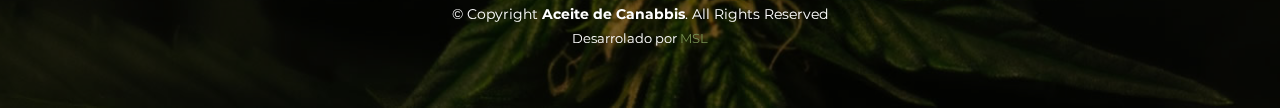
==== commit affb9739: "f" ====
--- a/aceites.html
+++ b/aceites.html
@@ -55,19 +55,24 @@
       <i class="mobile-nav-toggle mobile-nav-hide d-none bi bi-x"></i>
       <nav id="navbar" class="navbar">
         <ul>
-          <li><a href="index.html">Inicio</a></li>
-          <li><a href="cannabis-salud.html" >Cannabis & Salud</a></li>    
-          <li class="dropdown"><a href="#" class="active"><span>Productos</span> <i class="bi bi-chevron-down dropdown-indicator"></i></a>
+          <li><a href="index.html" class="active">Inicio</a></li>
+          <li class="dropdown"><a href="#"><span>Cannabis</span> <i
+                class="bi bi-chevron-down dropdown-indicator"></i></a>
             <ul>
-              <li><a href="aceites.html">Aceites</a></li>            
+              <li><a href="cannabis-salud.html">Salud</a></li>
+              <li><a href="historia.html">Historia</a></li>
+            </ul>
+          </li>
+          <li class="dropdown"><a href="#"><span>Productos</span> <i
+                class="bi bi-chevron-down dropdown-indicator"></i></a>
+            <ul>
+              <li><a href="aceites.html">Aceites</a></li>
               <li><a href="balsamos.html">Bálsamos</a></li>
               <li><a href="cremas.html">Cremas</a></li>
               <li><a href="gomitas.html">Gomitas</a></li>
             </ul>
           </li>
-          <li><a href="historia.html">Historia</a></li>
           <li><a href="contactanos.html">Contactanos</a></li>
-          
         </ul>
       </nav><!-- .navbar -->
 
@@ -101,7 +106,7 @@
 
           <div class="col-lg-5 d-flex flex-column justify-content-center">
             <h3>PLATINUM LINE</h3>
-            <p><i>Extracto premium isolado.</i></p>
+            <!-- <p><i>Extracto premium isolado.</i></p> -->
             <p>El poder del CBD puro y nada más.
               Formulado con un 99,9% de aislado de CBD
               puro. Totalmente libre de otros cannabinoides
@@ -109,7 +114,7 @@
               para que pueda vivir cómodamente e
               incorporarlo fácilmente a su rutina.</p>
             <p class="">Concentración de cannabinoides cada 30ml: <br>
-              500mg | 900 mg | 3000mg <br>
+              500mg | 900 mg<br>
               Concentración de cannabinoides cada 15ml: <br>
               250mg</p>
 
@@ -149,6 +154,13 @@
             </div><!-- End Icon Box -->
 
           </div>
+
+          <div class="col-12 mt-5" style="margin-left: 4%;">
+            <p>Nuestro aceite Platinum Line (30 ml) es un aceite de CBD isolado. Nuestro extracto Premium no contiene THC en absoluto, lo cual lo hace ideal para personas que quieran evitar este compuesto.</p>
+            <p>Usamos ingredientes cuidadosamente seleccionados para asegurar que recibís el mejor extracto posible.</p>
+            <p>Recordá que todos nuestros productos son testeados para asegurar su calidad. Podes consultar los Certificados de Análisis escaneando el código QR en nuestras cajas.</p>
+            </div>
+        </div>
         </div>
 
       </div>
@@ -163,7 +175,7 @@
         <div class="row justify-content-around gy-4">
           <div class="col-lg-5 d-flex flex-column justify-content-center">
             <h3>SILVER LINE</h3>
-            <p><i>Full Spectrum.</i></p>
+            <!-- <p><i>Full Spectrum.</i></p> -->
             <p>Una mezcla de terpenos y cannabinoides
               que juntos, logran un efecto calmante
               y equilibrado tanto para el cuerpo
@@ -207,7 +219,10 @@
           <div class="col-lg-6 img-bg" style="background-image: url(assets/img/productos/silver.jpg);"
             data-aos="zoom-in" data-aos-delay="100"></div>
         </div>
-
+        <div class="col-12 mt-5" style="margin-left: 2%;">
+          <p>Nuestros aceites Full Spectrum Silver Line (30 ml) están hechos con cáñamo orgánico de la mejor calidad. Este aceite de CBD full-spectrum entra un completo perfil de cannabinoides en adición a terpenos beneficiosos para que puedas encontrar alivio total. Los terpenos trabajan en sintonía con los cannabinoides para incrementar el efecto terapéutico y son una excelente adición a tu rutina diaria.</p>
+          <p>Recordá que todos nuestros productos son testeados para asegurar su calidad. Podes consultar los Certificados de Análisis escaneando el código QR en nuestras cajas.</p>
+          </div>
       </div>
     </section><!-- End Alt Services Section 2 -->
 
@@ -221,7 +236,7 @@
     
               <div class="col-lg-5 d-flex flex-column justify-content-center">
                 <h3>GOLDEN LINE</h3>
-                <p><i>Full Spectrum - Efecto séquito.</i></p>
+                <!-- <p><i>Full Spectrum - Efecto séquito.</i></p> -->
                 <p>Es la combinación perfecta de fitocannabinoides,
                   terpenos y flavonoides obtenidos de los mejores
                   especímenes de nuestra colección de plantas.
@@ -256,11 +271,22 @@
                 <div class="icon-box d-flex position-relative" data-aos="fade-up" data-aos-delay="100">
                   <i class="fa-solid fa-check"></i>
                   <div>
-                    <h4 class="pt-3">Estimula el bienestar general.</h4>
+                    <h4 class="pt-3">Mejorar tu ritmo circadiano.</h4>
+                  </div>
+                </div><!-- End Icon Box -->
+
+                <div class="icon-box d-flex position-relative" data-aos="fade-up" data-aos-delay="100">
+                  <i class="fa-solid fa-check"></i>
+                  <div>
+                    <h4 class="pt-3">Estimular el apetito.</h4>
                   </div>
                 </div><!-- End Icon Box -->
         
               </div>
+              <div class="col-12 mt-5" style="margin-left: 4%;">
+                <p>Nuestro aceite Golden Line (nombrado así por el Golden Ratio, una proporción de cannabinoides de 1 a 1, pocas veces vista en la Cannabis L. Sativa) es la combinación perfecta de fitocannabinoides, terpenos y flavonoides.</p>
+                <p>Recordá que todos nuestros productos son testeados para asegurar su calidad. Podes consultar los Certificados de Análisis escaneando el código QR en nuestras cajas.</p>
+                </div>
             </div>
     
           </div>
@@ -274,7 +300,7 @@
         <div class="row justify-content-around gy-4">
           <div class="col-lg-5 d-flex flex-column justify-content-center">
             <h3>GREEN LINE</h3>
-            <p><i>Full Spectrum.</i></p>
+            <!-- <p><i>Full Spectrum.</i></p> -->
             <p>Una mezcla de terpenos y cannabinoides
               que juntos, logran un efecto calmante
               y equilibrado tanto para el cuerpo
@@ -317,6 +343,11 @@
           </div>
           <div class="col-lg-6 img-bg" style="background-image: url(assets/img/productos/silver.jpg);"
             data-aos="zoom-in" data-aos-delay="100"></div>
+
+            <div class="col-12 mt-5" style="margin-left: 4%;">
+              <p>Nuestros aceites de relajación de la Green Line (30 ml) proveen una opción excelente para confort del cuerpo completo. Con este producto, garantizamos una de las formas más rápidas de beneficiarse de cannabinoides y terpenos para aliviar los dolores más intensos. Sus efectos se sienten en todo el cuerpo al poco tiempo de ser ingerido. Suma a esto su rico sabor, que puede ser combinado con comidas o batidos, y tenés este increíble aceite.</p>
+              <p>Recordá que todos nuestros productos son testeados para asegurar su calidad. Podes consultar los Certificados de Análisis escaneando el código QR en nuestras cajas.</p>
+              </div>
         </div>
 
       </div>
@@ -339,7 +370,6 @@
             <div class="footer-info text-center">
               <h3>ACEITE DE CANNABIS</h3>
               <div class="social-links d-flex mt-3 justify-content-center">
-                <a href="#" class="d-flex align-items-center justify-content-center"><i class="bi bi-twitter"></i></a>
                 <a href="#" class="d-flex align-items-center justify-content-center"><i class="bi bi-facebook"></i></a>
                 <a href="#" class="d-flex align-items-center justify-content-center"><i class="bi bi-instagram"></i></a>
               </div>
--- a/assets/css/main.css
+++ b/assets/css/main.css
@@ -10,8 +10,10 @@
 # Learn more about CSS variables at https://developer.mozilla.org/en-US/docs/Web/CSS/Using_CSS_custom_properties
 --------------------------------------------------------------*/
 /* Fonts */
+@import url('https://fonts.googleapis.com/css2?family=Montserrat:wght@300;400;500;600;700;800&display=swap');
+
 :root {
-  --font-default: "Open Sans", system-ui, -apple-system, "Segoe UI", Roboto, "Helvetica Neue", Arial, "Noto Sans", "Liberation Sans", sans-serif, "Apple Color Emoji", "Segoe UI Emoji", "Segoe UI Symbol", "Noto Color Emoji";
+  --font-default: 'Montserrat', sans-serif;
   --font-primary: "Roboto", sans-serif;
   --font-secondary: "Work Sans", sans-serif;
 }
@@ -33,9 +35,16 @@
 --------------------------------------------------------------*/
 body {
   font-family: var(--font-default);
-  color: var(--color-default);
-  overflow-x: hidden;
-}
+  background-image: url('');
+	background-position: center;
+	background-repeat: repeat;
+	background-size: 10%;
+	background-color: #fff;
+	overflow-x: hidden;
+    transition: all 200ms linear;
+}
+
+
 
 a {
   color: var(--color-primary);
@@ -56,11 +65,12 @@
   font-family: var(--font-primary);
 }
 
-.t1{
+.t1 {
   font-family: var(--font-primary);
 }
-.p1{
-  font-family: var(--font-default);
+
+.p1 {
+  font-family: 'Montserrat', sans-serif;
 }
 
 /*--------------------------------------------------------------
@@ -139,6 +149,13 @@
   color: #fff;
   font-family: var(--font-secondary);
 }
+
+.breadcrumbs .container .subtitulo {
+  background-color: #748e51;
+  color: white;
+  font-size: 25px;
+}
+
 
 .breadcrumbs ol {
   display: flex;
@@ -169,6 +186,16 @@
   padding-right: 10px;
   color: #fff;
   content: "/";
+}
+
+@media (max-width: 767px) {
+  .breadcrumbs h2 {
+    font-size: 36px;
+  }
+
+  .breadcrumbs .container .subtitulo {
+    font-size: 20px;
+  }
 }
 
 /*--------------------------------------------------------------
@@ -307,7 +334,7 @@
 
   .navbar li {
     position: relative;
-   
+
   }
 
   .navbar>ul>li {
@@ -438,6 +465,9 @@
   .mobile-nav-hide {
     display: none;
   }
+ .img-90{
+  margin-left: 70px;
+ }
 }
 
 /*--------------------------------------------------------------
@@ -512,7 +542,7 @@
 
   .mobile-nav-show {
     position: relative;
-    color: #fff;
+    color: black;
     font-size: 28px;
     cursor: pointer;
     line-height: 0;
@@ -1172,7 +1202,7 @@
 .alt-services .icon-box:hover i {
   background-color: var(--color-primary);
   color: #fff;
-  
+
 }
 
 .alt-services .icon-box h4 {
@@ -2590,7 +2620,7 @@
 --------------------------------------------------------------*/
 .footer {
   color: #fff;
-  background: url("../img/productos/aceites.jpg") center center no-repeat;
+  background: url("../img/productos/hoja-cannabis.jpg") center center no-repeat;
   background-size: cover;
   font-size: 14px;
   padding: 80px 0 60px 0;
@@ -2599,7 +2629,7 @@
 
 .footer:before {
   content: "";
-  background: rgba(0, 0, 0, 0.8);
+  background: rgba(0, 0, 0, 0.5);
   position: absolute;
   inset: 0;
 }
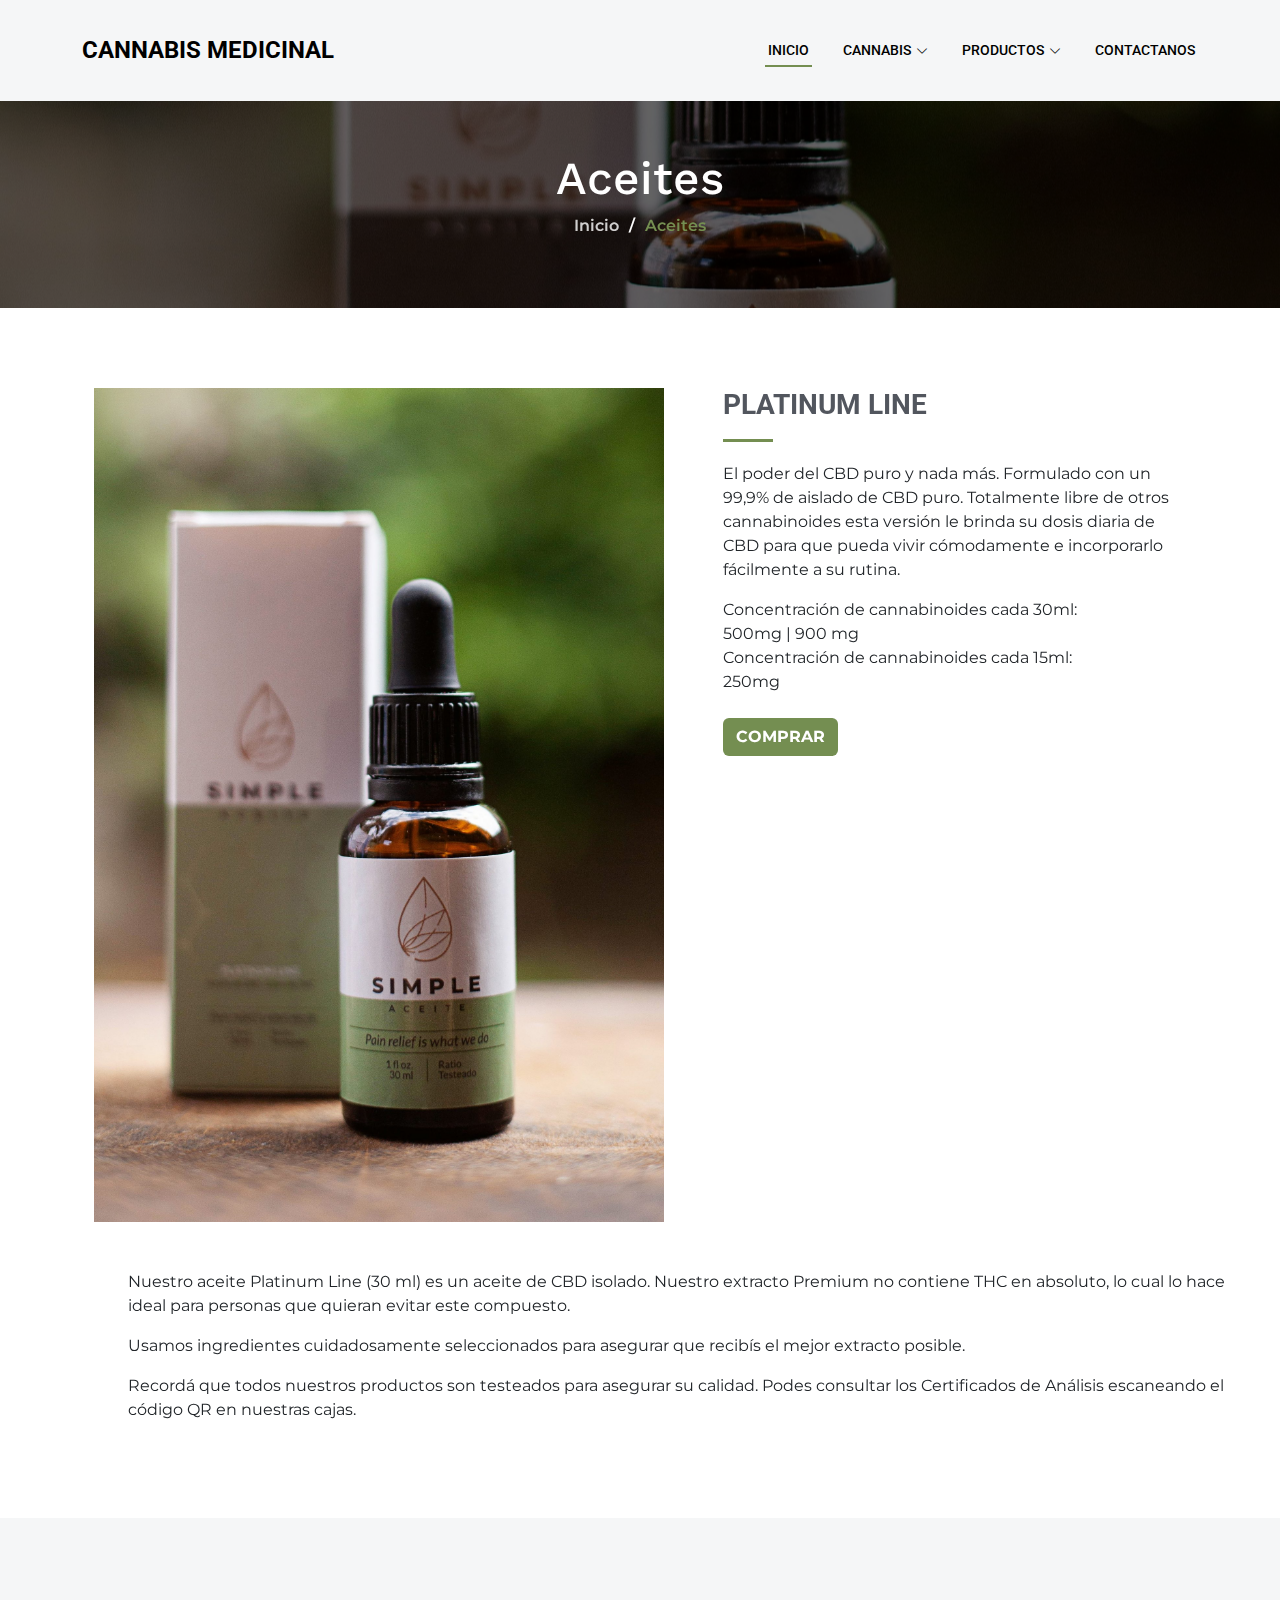
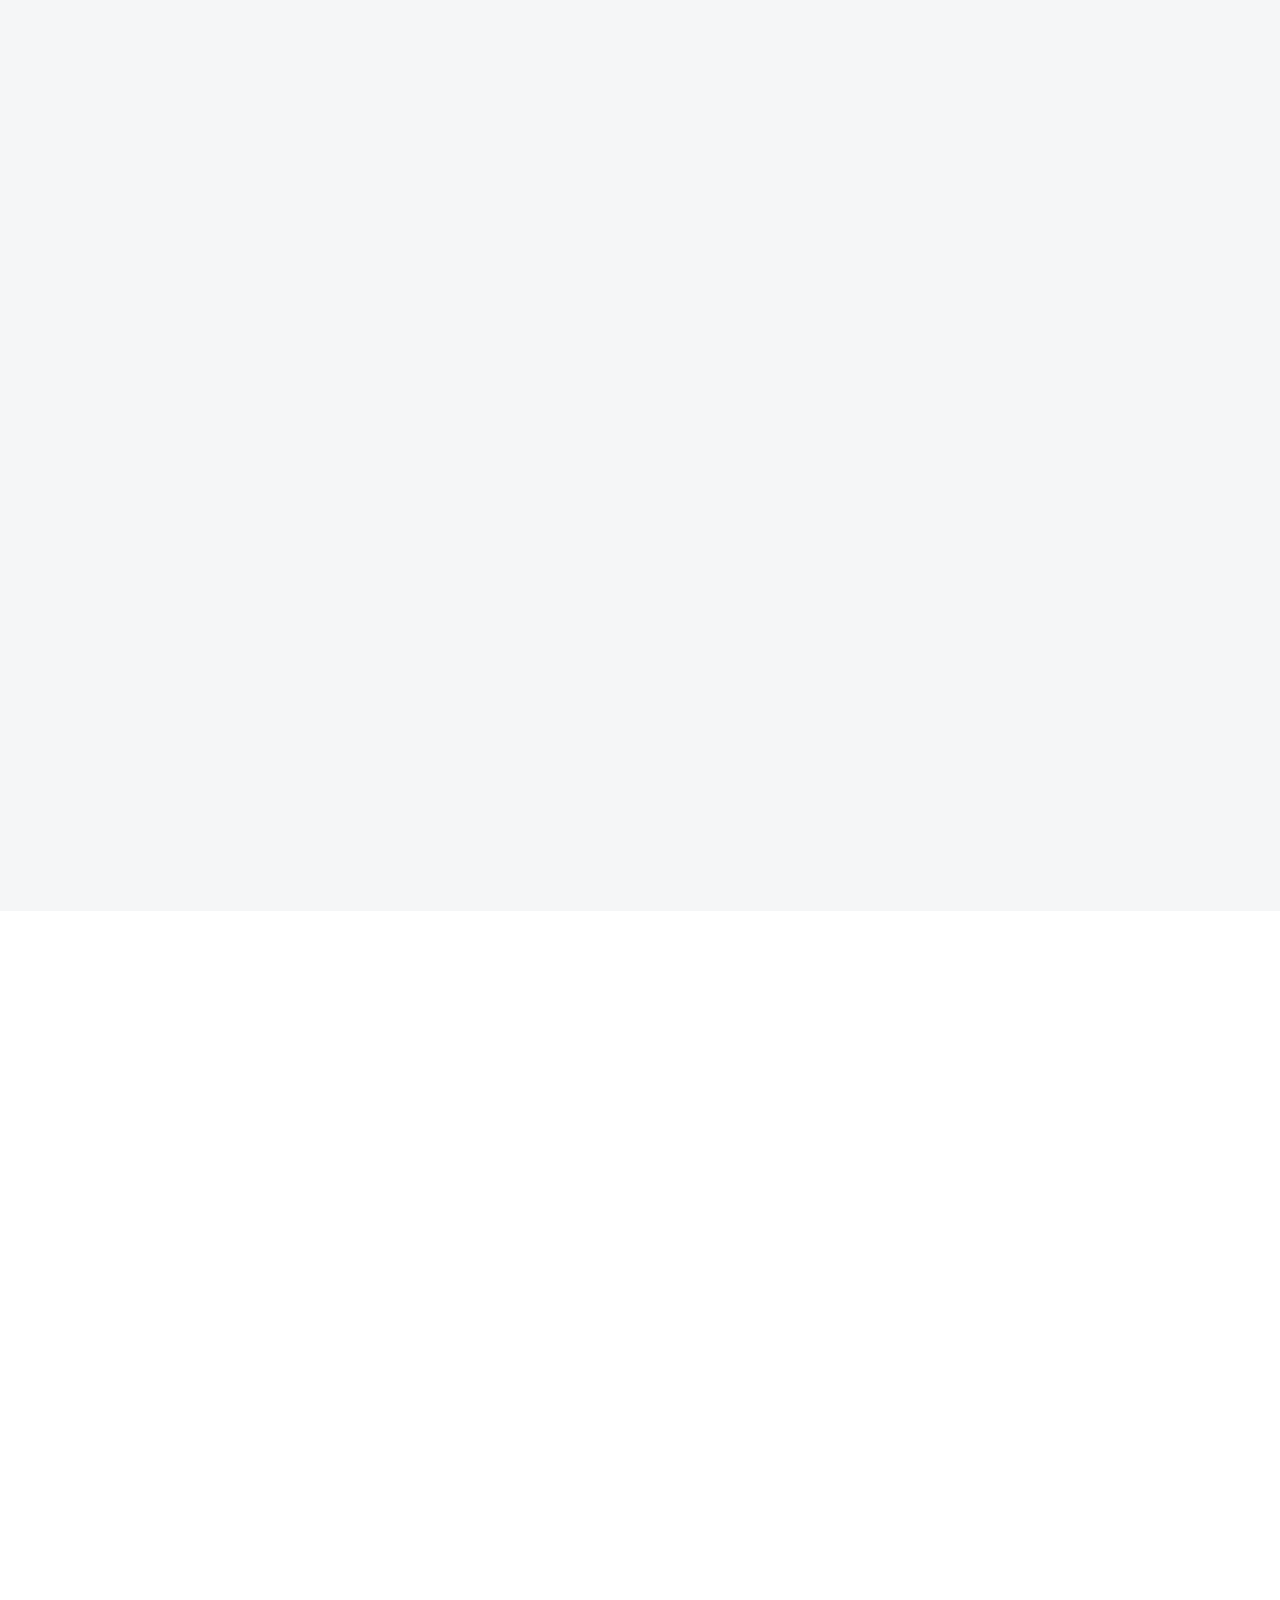
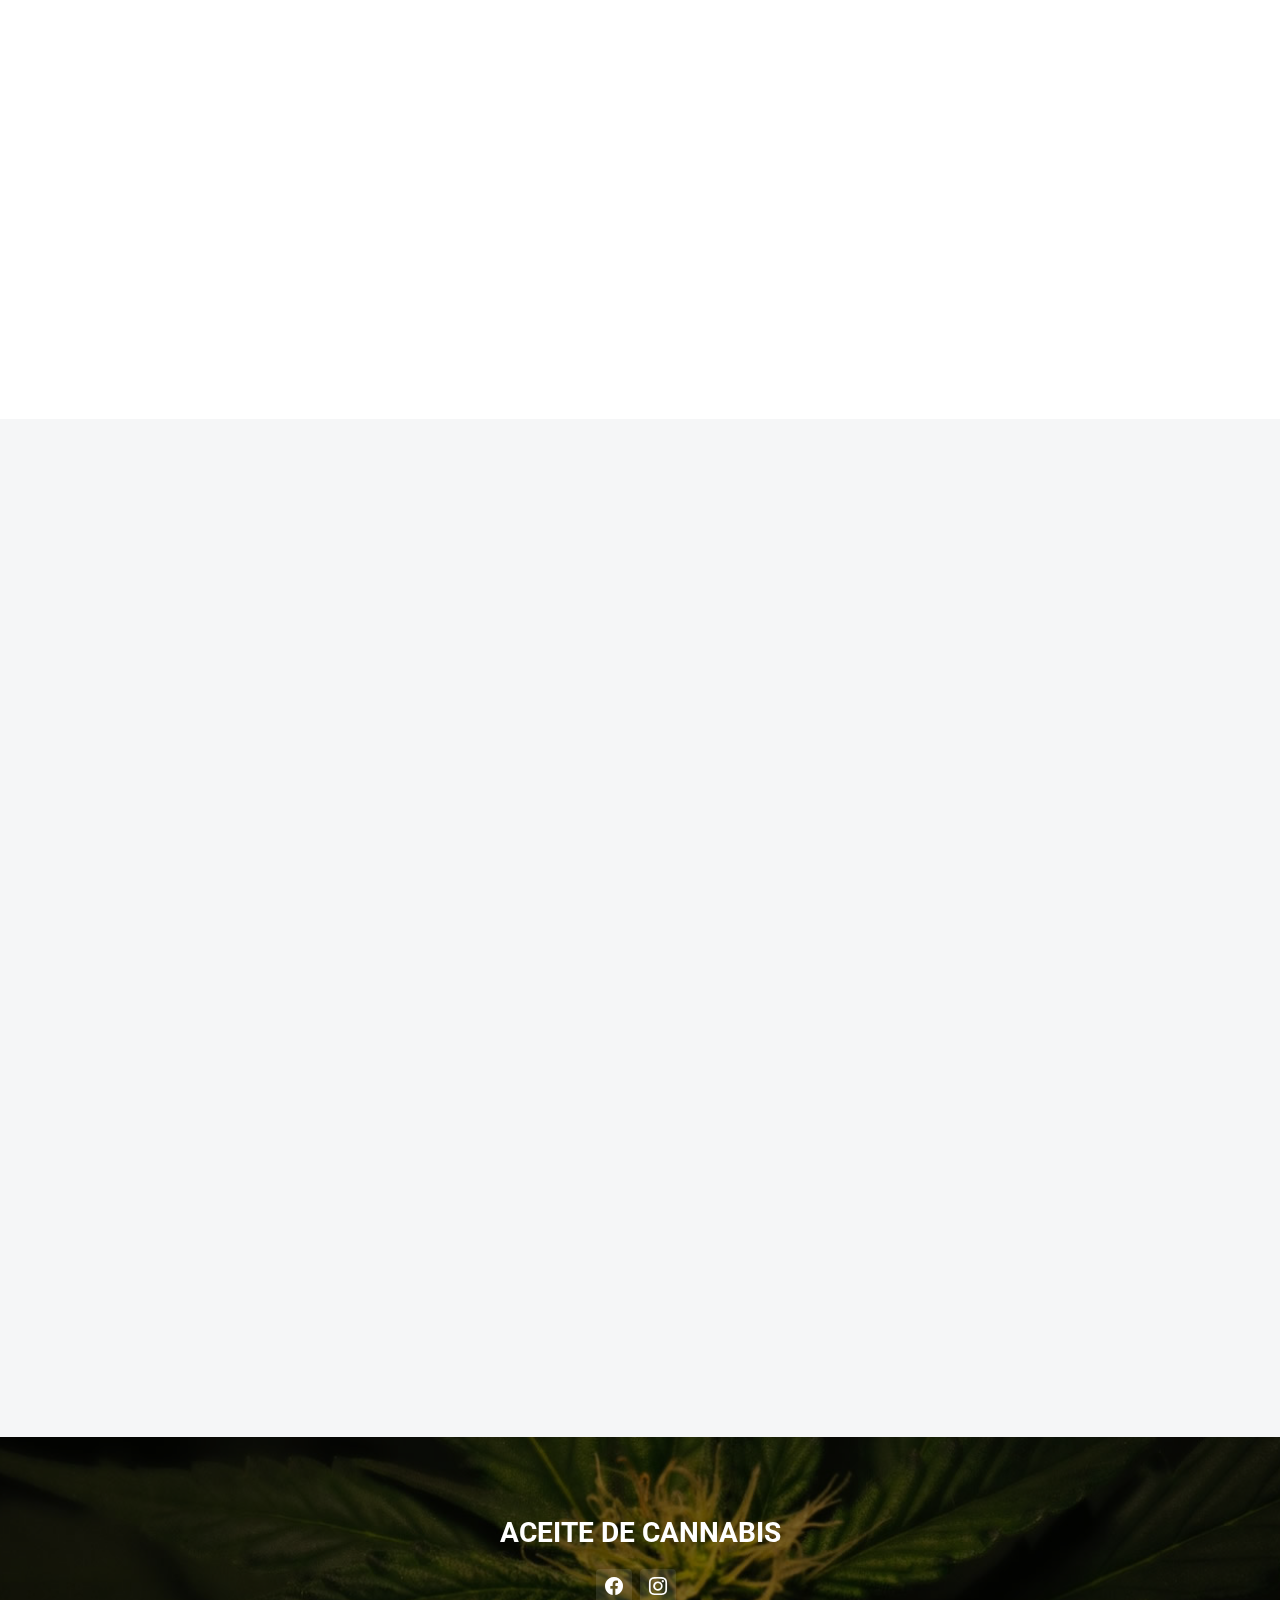
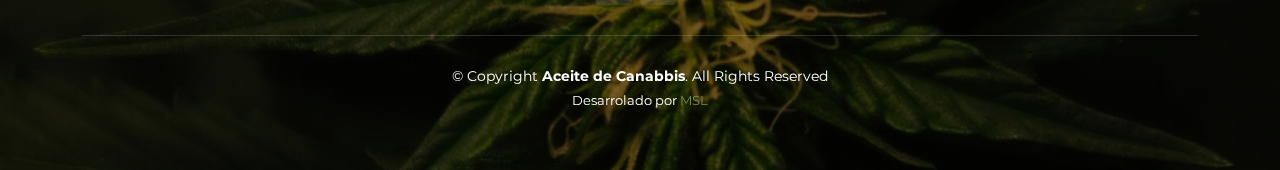
==== commit 8bc784db: "preuba" ====
--- a/aceites.html
+++ b/aceites.html
@@ -118,6 +118,10 @@
               Concentración de cannabinoides cada 15ml: <br>
               250mg</p>
 
+              <p class="">
+                <a class="btn mt-2" style="background-color:#748e51; color:white; font-weight:bold;" href="aceites.html">COMPRAR</a>
+              </p>
+
             <div class="icon-box d-flex position-relative" data-aos="fade-up" data-aos-delay="100">
               <i class="fa-solid fa-check"></i>
               <div>
